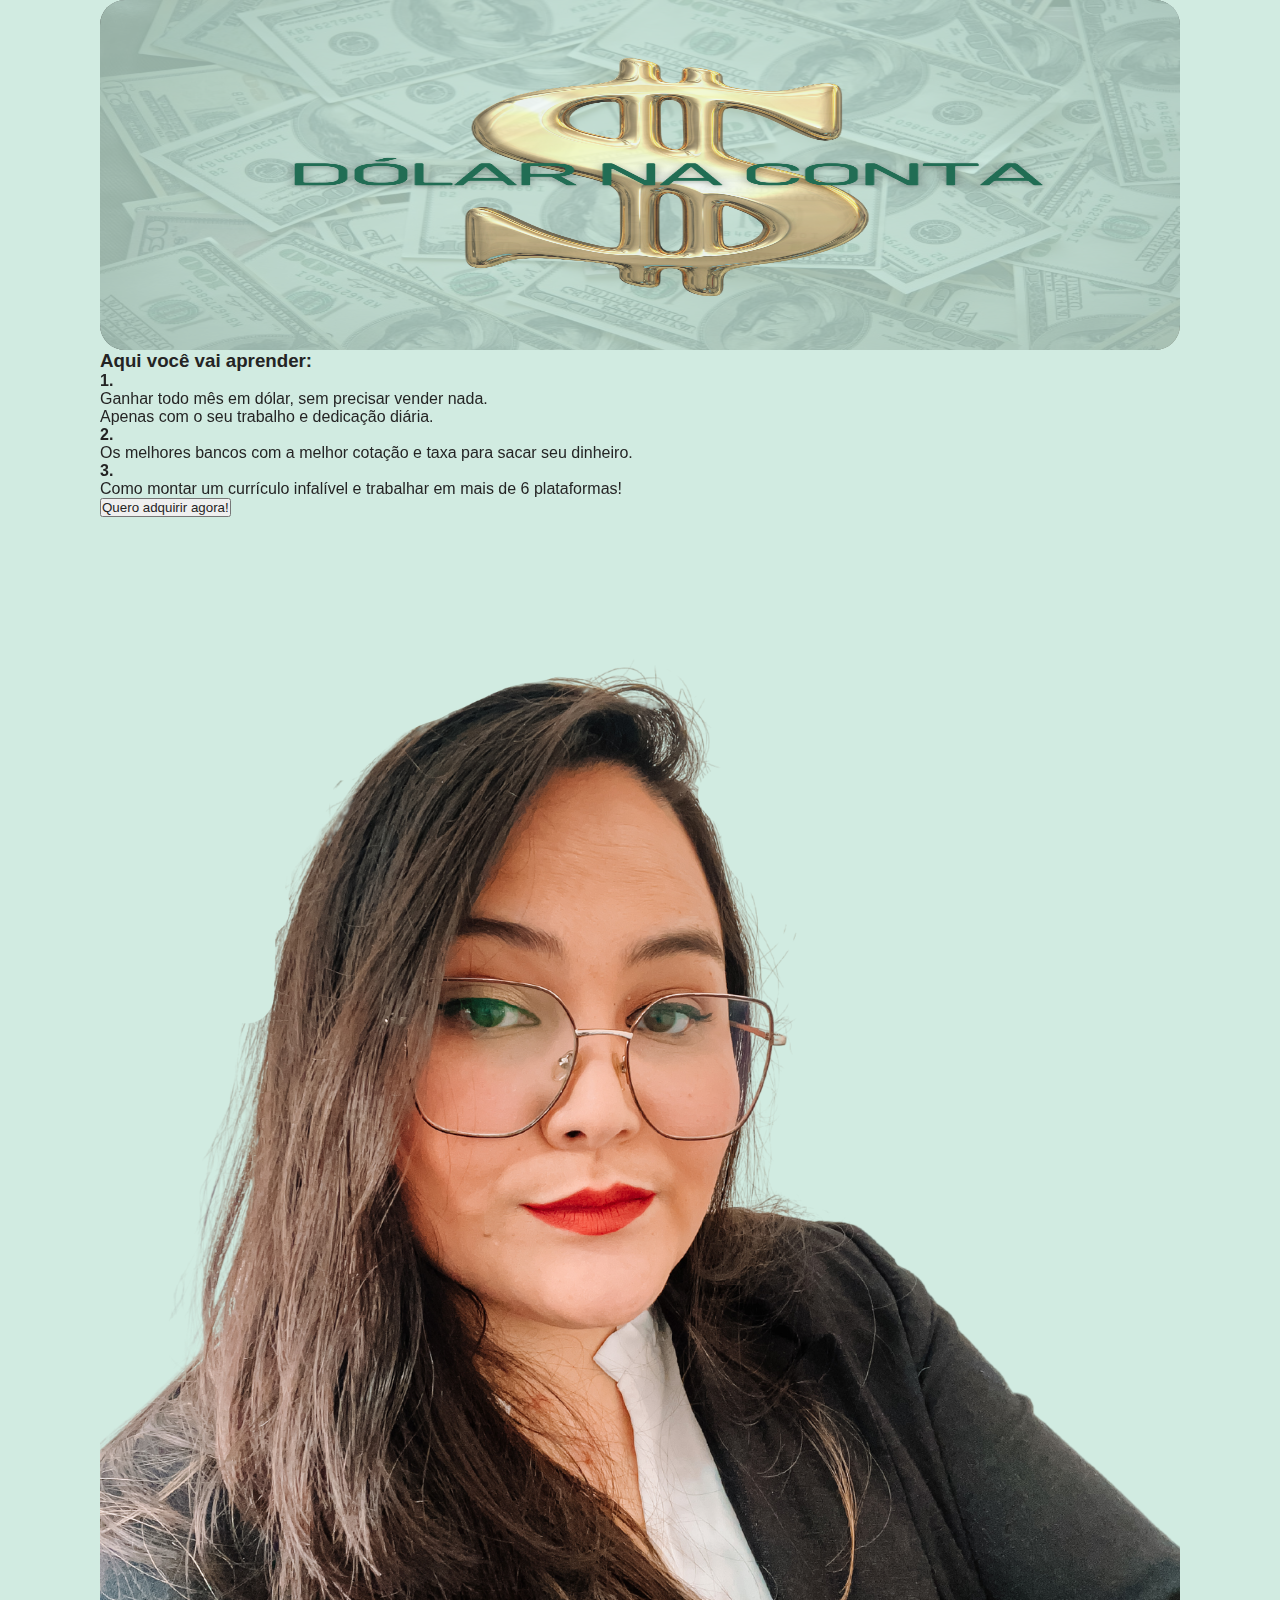
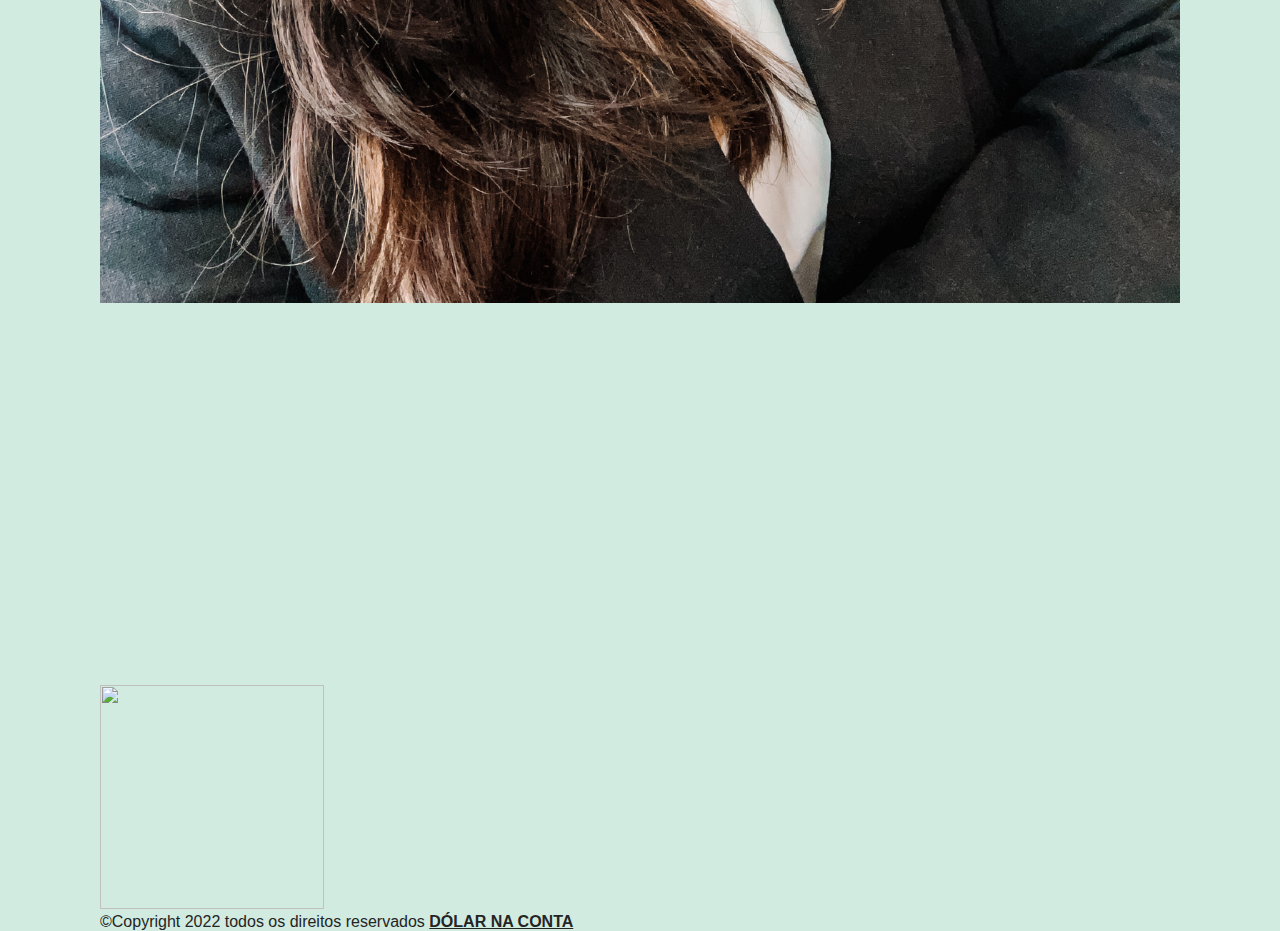
==== index.html @ 3ace1d26 "upload landing page" ====
<!DOCTYPE html>
<html lang="pt-BR">

<head>
    <meta charset="UTF-8">
    <meta http-equiv="X-UA-Compatible" content="IE=edge">
    <meta name="viewport" content="width=device-width, initial-scale=1.0">
    <title>DÓLAR NA CONTA</title>
    <link rel="shortcut icon" href="./favicon_io/favicon.ico">
    <link rel="preconnect" href="https://fonts.googleapis.com">
    <link rel="preconnect" href="https://fonts.gstatic.com" crossorigin>
    <link href="https: //fonts.googleapis.com/css2? family= Roboto:ital,wght@0,700;1,100;1,700 & display=swap"
        rel="stylesheet">
    <link rel="stylesheet" href="css/estilo.css">
    <link href="https://unpkg.com/aos@2.3.1/dist/aos.css" rel="stylesheet">
</head>

<body>
    <div id="wrapper">
        <header>
            <div class="dolar">
                <img src="./img/NOTAS_DOLAR.jpg" alt="fundo de dolar">
                <div id="logo">
                    <img src="./img/DoLAR_NA_CONTA_logo.png" alt="Logo">
                </div>
            </div>
        </header>
        <section class="modulo_topicos">
            <div class="container">
                <h3>Aqui você vai aprender:</h3>

                <div class="quadarado">
                    <div data-aos="fade-right" data-aos-duration="700" data-aos-easing="linear">
                        <div class="number_quadrado">
                            <h4>1.</h4>
                            <p>
                                Ganhar todo mês em dólar, sem precisar vender nada.<br>
                                Apenas com o seu trabalho e dedicação diária.
                            </p>
                        </div>
                    </div>
                    <div data-aos="fade-left" data-aos-duration="800" data-aos-easing="linear">
                        <div class="number_quadrado">
                            <h4>2.</h4>
                            <p>
                                Os melhores bancos com a melhor cotação e taxa para sacar seu dinheiro.
                            </p>
                        </div>
                    </div>
                    <div data-aos="fade-right" data-aos-duration="850" data-aos-easing="linear">
                        <div class="number_quadrado">
                            <h4>3.</h4>
                            <p>
                                Como montar um currículo infalível e trabalhar em mais de 6 plataformas!
                            </p>
                        </div>
                    </div>
                </div>
            </div>
            <div data-aos="fade-up" data-aos-anchor-placement="center-bottom" data-aos-duration="1500"
                data-aos-easing="linear">
                <button class="botao">Quero adquirir agora!</button>
            </div>
        </section>
        <section id="fundo">
            <p><br><br></p>
            <section id="comprar">
                <div class="autor">
                    <img src="./img/autor.png" alt="foto">
                </div>
                <div data-aos="fade-up" data-aos-anchor-placement="center-bottom" data-aos-duration="1500"
                    data-aos-easing="linear">
                    <button class="botao">Quero adquirir agora!</button>
                </div>
                <div data-aos="zoom-in" data-aos-duration="800" data-aos-easing="linear">
                    <ul>
                        <h4>Por que vale a pena investir no curso?</h4>
                        <li>Vou te ensinar a estratégia que me fez faturar <b>mais de 140 mil reais</b> em dois anos
                            trabalhando
                            de casa;</li>
                        <li>Tarefas <b>simples</b> e de fácil entendimento;</li>
                        <li>Muito trabalho disponível, vai depender de você e de quanto tempo você pode trabalhar.
                            Quanto
                            mais
                            trabalho, mais ganho!</li>
                        <li>Você só precisa de acesso à <b>internet</b> e de um computador.</li>
                        <li>Você <b>não precisa saber inglês</b> para trabalhar. <b>Vou te dar ferramentas</b> para que
                            você
                            possa fazer um bom trabalho, mesmo em sites em inglês.</li>
                        <li>Curso disponível <b>por tempo limitado</b>, aproveite enquanto ainda pode comprar!</li>
                        <li>Parcelamento em <b>até 12x.</b></li>
                    </ul>
                </div>
            </section>
            <p><br><br></p>
        </section>
        <section class="promo">
            <div data-aos="flip-left" data-aos-duration="2000" data-aos-easing="linear">
                <div class="valor_promo">
                    <h1><mark>PROMOÇÃO DE LANÇAMENTO!</mark></h1>
                    <h1>De:<del> R$ 297,00 </del></h1>
                    <h2>POR UM INVESTIMENTO DE APENAS:</h2>
                    <span>
                        <h1><mark> R$ 209,00 </mark></h1>
                        <sub>menos de R$7,00 por dia</sub>
                    </span>
                </div>
            </div>
            <div data-aos="zoom-in-down" data-aos-duration="1000" data-aos-easing="linear">
                <button class="botao">Quero aproveitar agora!</button>
            </div>
        </section>

        <footer>
            <img alt=""
                data-srcset="https://farinacursos.com.br/wp-content/uploads/2022/01/LAYOUT-FARINA-CURSOS.png 224w, https://farinacursos.com.br/wp-content/uploads/2022/01/LAYOUT-FARINA-CURSOS-150x150.png 150w"
                data-src="https://farinacursos.com.br/wp-content/uploads/2022/01/LAYOUT-FARINA-CURSOS.png"
                data-sizes="(max-width: 224px) 100vw, 224px" class="attachment-large size-large lazyloaded"
                src="https://farinacursos.com.br/wp-content/uploads/2022/01/LAYOUT-FARINA-CURSOS.png"
                sizes="(max-width: 224px) 100vw, 224px"
                srcset="https://farinacursos.com.br/wp-content/uploads/2022/01/LAYOUT-FARINA-CURSOS.png 224w, https://farinacursos.com.br/wp-content/uploads/2022/01/LAYOUT-FARINA-CURSOS-150x150.png 150w"
                width="224" height="224"><noscript><img width="224" height="224"
                    src="https://farinacursos.com.br/wp-content/uploads/2022/01/LAYOUT-FARINA-CURSOS.png"
                    class="attachment-large size-large" alt=""
                    srcset="https://farinacursos.com.br/wp-content/uploads/2022/01/LAYOUT-FARINA-CURSOS.png 224w, https://farinacursos.com.br/wp-content/uploads/2022/01/LAYOUT-FARINA-CURSOS-150x150.png 150w"
                    sizes="(max-width: 224px) 100vw, 224px" /></noscript>

            <p>©Copyright 2022 todos os direitos reservados <b><u>DÓLAR NA CONTA</u></b></p>
        </footer>
    </div>
    <script src="https://unpkg.com/aos@2.3.1/dist/aos.js"></script>
    <script>
        AOS.init();
    </script>
</body>


</html>
---- css/estilo.css ----
* {
    padding: 0;
    margin: 0;
    box-sizing: border-box;
    font-family: 'Roboto', sans-serif;
    color: #242424;
    word-wrap: break-word;
    overflow-wrap: break-word;
}

body {
    display: flex;
    width: 100%;
    margin: 0 auto;
    justify-content: center;
    background-color: #c2e5d7c2;
}

#wrapper {
    width: auto;
    max-width: 1440px;
    border-radius: 30px;
}

header {
    width: 100%;
    max-height: 350px;
}

.dolar {
    width: 100%;
    height: 350px;
    position: relative;
    background-color: #c2e5d7c2;
    border-radius: 25px;
}

.dolar img {
    width: 100%;
    height: 100%;
    position: absolute;
    z-index: -1;
    border-radius: 25px;
}

.dolar #logo img {
    width: 85%;
    height: 85%;
    position: absolute;
    margin: 3% 10%;
    z-index: 1;
}

@media only screen and (max-width: 600px) {

    body {
        display: flex;
        width: 100%;
        margin: 0;
        justify-content: center;
        background-color: #c2e5d7c2;
    }

    #wrapper {
        max-width: 600px;
        margin: 0;
    }

    header {
        width: 100%;
        max-height: 350px;
    }

    .dolar {
        width: 100%;
        height: 300px;
        position: relative;
        background-color: #c2e5d7c2;
    }

    .dolar img {
        width: 100%;
        height: 100%;
        position: absolute;
        z-index: -1;
    }

    .dolar #logo img {
        width: 85%;
        height: 85%;
        position: absolute;
        margin: 3% 10%;
        z-index: 1;
    }

    .modulo_topicos {
        width: 100%;
        background-color: #c1ffeee8;
        height: auto;
        padding: 10px 0 30px 0;
    }

    .container {
        display: block;
        width: 100%;
        max-width: 420px;
        margin: 15px auto;
        padding: 15px 20px;
        height: auto;
    }

    .container h3 {
        color: #008037;
        font-size: clamp(1.5rem, 3vw, 3.8rem);
        word-wrap: break-word;
        text-align: center;
        margin-bottom: 20px;
        font: bolder;
    }

    .container .quadarado {
        display: flex;
        flex-wrap: wrap;
        border: solid 2px transparent;
        gap: 25px 0;
    }

    .container .quadarado .number_quadrado {
        border: solid 2px black;
        padding: 10px;
        background-color: #FFF7EC;
        border-radius: 20px;
        max-height: 150px;
        box-shadow: 5px 4px 5px #008036;
    }

    .modulo_topicos .container .quadarado .number_quadrado p {
        font-size: 18px;
        text-align: center;
        padding: 5px;
    }

    #fundo {
        background: transparent url(/img/DoLAR_NA_CONTA_Apresentacao_.png) no-repeat;
        color: #c2e5d7c2;
        height: auto;
        margin: 0 auto;
    }

    #comprar {
        display: flex;
        max-width: 425px;
        height: auto;
        flex-wrap: wrap-reverse;
        justify-content: center;
        margin: 0px auto;
        border: solid 2px black;
        border-radius: 30px;
        background-color: #F6EBDD;
    }

    #comprar .autor {
        width: 60%;
        height: 55%;
        margin-bottom: 10px;
    }

    #comprar .autor img {
        width: 100%;
        height: 100%;
        background-color: transparent;
        border-radius: 15px;
    }

    #comprar ul {
        display: flex;
        flex-direction: column;
        gap: 10px;
        padding: 25px;
        position: relative;
    }

    #comprar ul h4 {
        color: black;
        font-size: clamp(1.5rem, 3vw, 3.8rem);
        word-wrap: break-word;
        margin-bottom: 20px;
        font: bolder;
        text-align: center;
    }

    #comprar ul li {
        font-size: 18px;
        text-align: start;
    }

    .modulo_topicos .botao {
        margin: auto;
        align-items: center;
    }

    .botao {
        background-color: #1e966eb2;
        color: #F6EBDD;
        padding: 15px;
        font-size: large;
        font: bolder;
        border-radius: 20px;
        border: none;
        box-shadow: 5px 4px 5px #008036;
        padding: 16px;
        margin: 5px 10px;
        display: flex;
        flex-direction: row;
        justify-content: center;
        width: auto;
    }

    .botao:active {
        justify-content: center;
        text-align: center;
        background-color: #5eb498b2;
        color: #f6ebdd;
        box-shadow: 7px 6px 6px #008036;
    }

    .promo {
        display: flex;
        flex-direction: column;
        text-align: center;
        padding: 40px 0;
        margin: 0 auto;
    }

    .promo h1 {
        font-size: 3vh;
        margin: 7px 0px;
        padding: 10px;
    }

    .promo h1 mark {
        padding: 5px 3px;
        border-radius: 15px;
    }

    .promo .botao {
        margin: 20px auto;
        align-items: center;
    }

    footer {
        background-color: #242424;
        text-align: center;
        padding: 25px;
        margin: 0 auto;
    }

    footer p {
        color: aliceblue;
        font-size: medium;
    }

}
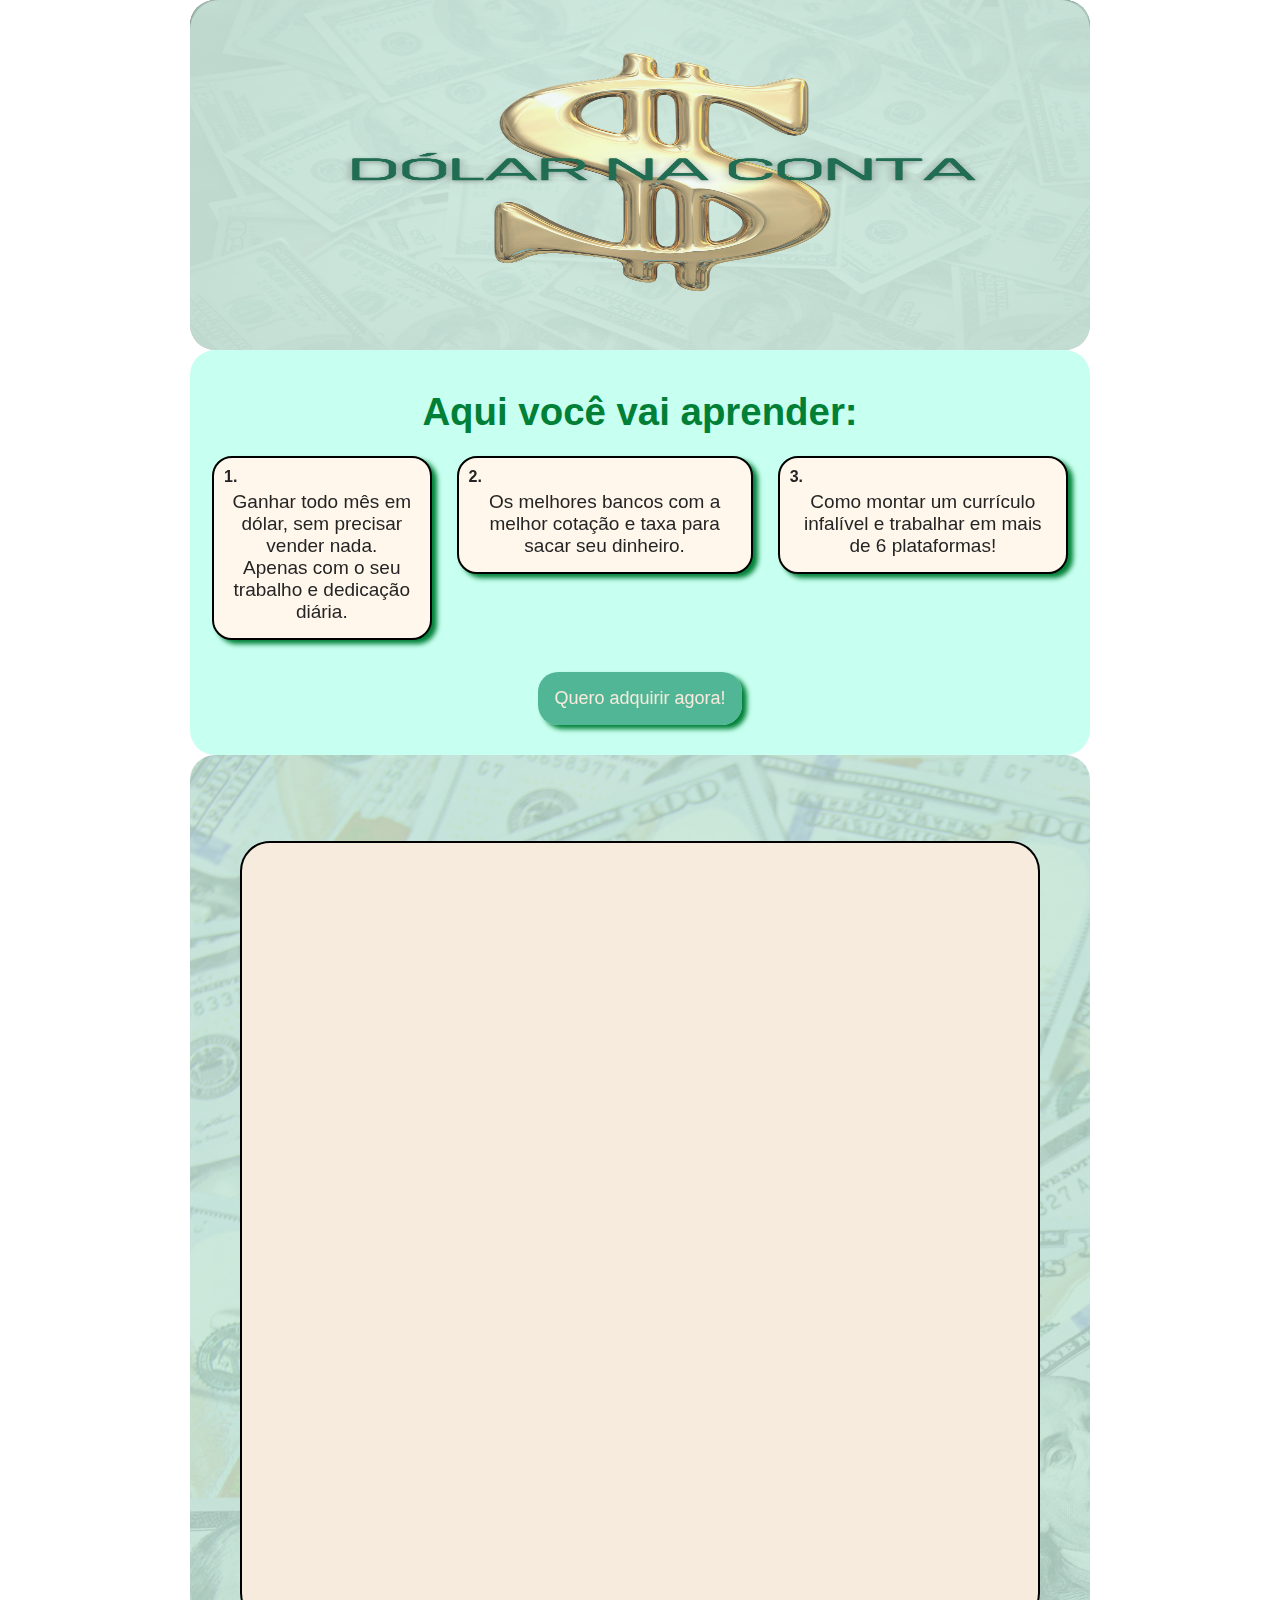
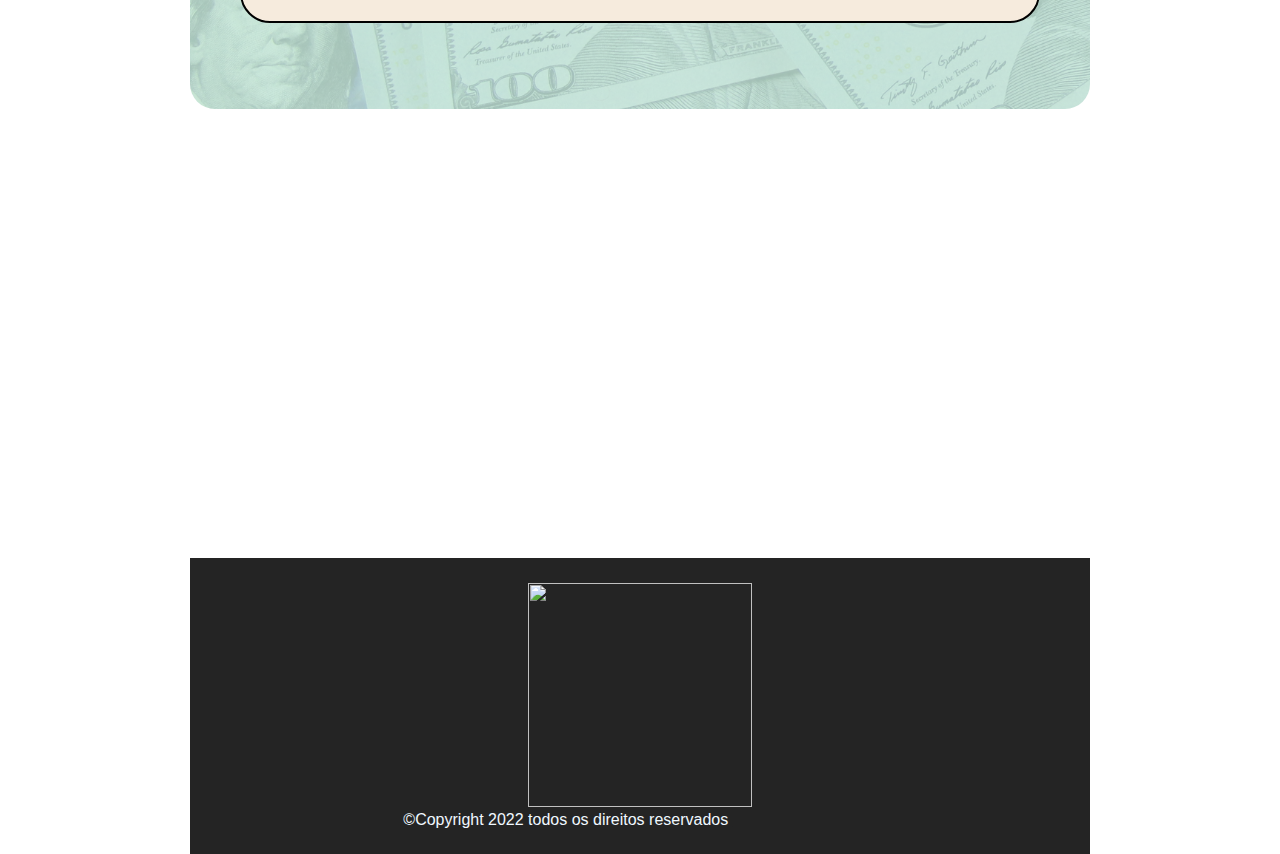
==== commit 46e07aa4: "upload 3.0 dolar na conta" ====
--- a/index.html
+++ b/index.html
@@ -16,101 +16,117 @@
 </head>
 
 <body>
-    <div id="wrapper">
-        <header>
-            <div class="dolar">
-                <img src="./img/NOTAS_DOLAR.jpg" alt="fundo de dolar">
-                <div id="logo">
-                    <img src="./img/DoLAR_NA_CONTA_logo.png" alt="Logo">
+    <div id="filtro">
+        <div id="wrapper">
+            <header>
+                <div class="dolar">
+                    <img src="./img/NOTAS_DOLAR.jpg" alt="fundo de dolar">
+                    <div id="logo">
+                        <img src="./img/DoLAR_NA_CONTA_logo.png" alt="Logo">
+                    </div>
                 </div>
-            </div>
-        </header>
-        <section class="modulo_topicos">
-            <div class="container">
-                <h3>Aqui você vai aprender:</h3>
+            </header>
+            <section class="modulo_topicos">
+                <div class="container">
+                    <h3>Aqui você vai aprender:</h3>
 
-                <div class="quadarado">
-                    <div data-aos="fade-right" data-aos-duration="700" data-aos-easing="linear">
-                        <div class="number_quadrado">
-                            <h4>1.</h4>
-                            <p>
-                                Ganhar todo mês em dólar, sem precisar vender nada.<br>
-                                Apenas com o seu trabalho e dedicação diária.
-                            </p>
+                    <div class="quadarado">
+                        <div data-aos="fade-right" data-aos-duration="700" data-aos-easing="linear">
+                            <div class="number_quadrado">
+                                <h4>1.</h4>
+                                <p>
+                                    Ganhar todo mês em dólar, sem precisar vender nada.<br>
+                                    Apenas com o seu trabalho e dedicação diária.
+                                </p>
+                            </div>
+                        </div>
+                        <div data-aos="fade-left" data-aos-duration="800" data-aos-easing="linear">
+                            <div class="number_quadrado">
+                                <h4>2.</h4>
+                                <p>
+                                    Os melhores bancos com a melhor cotação e taxa para sacar seu dinheiro.
+                                </p>
+                            </div>
+                        </div>
+                        <div data-aos="fade-right" data-aos-duration="850" data-aos-easing="linear">
+                            <div class="number_quadrado">
+                                <h4>3.</h4>
+                                <p>
+                                    Como montar um currículo infalível e trabalhar em mais de 6 plataformas!
+                                </p>
+                            </div>
                         </div>
                     </div>
-                    <div data-aos="fade-left" data-aos-duration="800" data-aos-easing="linear">
-                        <div class="number_quadrado">
-                            <h4>2.</h4>
-                            <p>
-                                Os melhores bancos com a melhor cotação e taxa para sacar seu dinheiro.
-                            </p>
-                        </div>
-                    </div>
-                    <div data-aos="fade-right" data-aos-duration="850" data-aos-easing="linear">
-                        <div class="number_quadrado">
-                            <h4>3.</h4>
-                            <p>
-                                Como montar um currículo infalível e trabalhar em mais de 6 plataformas!
-                            </p>
-                        </div>
-                    </div>
-                </div>
-            </div>
-            <div data-aos="fade-up" data-aos-anchor-placement="center-bottom" data-aos-duration="1500"
-                data-aos-easing="linear">
-                <button class="botao">Quero adquirir agora!</button>
-            </div>
-        </section>
-        <section id="fundo">
-            <p><br><br></p>
-            <section id="comprar">
-                <div class="autor">
-                    <img src="./img/autor.png" alt="foto">
                 </div>
                 <div data-aos="fade-up" data-aos-anchor-placement="center-bottom" data-aos-duration="1500"
                     data-aos-easing="linear">
                     <button class="botao">Quero adquirir agora!</button>
                 </div>
-                <div data-aos="zoom-in" data-aos-duration="800" data-aos-easing="linear">
-                    <ul>
-                        <h4>Por que vale a pena investir no curso?</h4>
-                        <li>Vou te ensinar a estratégia que me fez faturar <b>mais de 140 mil reais</b> em dois anos
-                            trabalhando
-                            de casa;</li>
-                        <li>Tarefas <b>simples</b> e de fácil entendimento;</li>
-                        <li>Muito trabalho disponível, vai depender de você e de quanto tempo você pode trabalhar.
-                            Quanto
-                            mais
-                            trabalho, mais ganho!</li>
-                        <li>Você só precisa de acesso à <b>internet</b> e de um computador.</li>
-                        <li>Você <b>não precisa saber inglês</b> para trabalhar. <b>Vou te dar ferramentas</b> para que
-                            você
-                            possa fazer um bom trabalho, mesmo em sites em inglês.</li>
-                        <li>Curso disponível <b>por tempo limitado</b>, aproveite enquanto ainda pode comprar!</li>
-                        <li>Parcelamento em <b>até 12x.</b></li>
-                    </ul>
+            </section>
+            <section id="fundo">
+                <p><br><br></p>
+                <section id="comprar">
+                    <div data-aos="zoom-in" data-aos-duration="800" data-aos-easing="linear">
+                        <div class="titulo_topi">
+                            <h4>Por que vale a pena investir no curso?</h4>
+                        </div>
+                        <div class="laterais_topi">
+
+                            <ul>
+                                <li>Vou te ensinar a estratégia que me fez faturar <b>mais de 140 mil reais</b> em dois
+                                    anos
+                                    trabalhando
+                                    de casa;</li>
+                                <li>Tarefas <b>simples</b> e de fácil entendimento;</li>
+                                <li>Muito trabalho disponível, vai depender de você e de quanto tempo você pode
+                                    trabalhar.
+                                    Quanto
+                                    mais
+                                    trabalho, mais ganho!</li>
+                                <li>Você só precisa de acesso à <b>internet</b> e de um computador.</li>
+                                <li>Você <b>não precisa saber inglês</b> para trabalhar. <b>Vou te dar ferramentas</b>
+                                    para
+                                    que
+                                    você
+                                    possa fazer um bom trabalho, mesmo em sites em inglês.</li>
+                                <li>Curso disponível <b>por tempo limitado</b>, aproveite enquanto ainda pode comprar!
+                                </li>
+                                <li>Parcelamento em <b>até 12x.</b></li>
+                            </ul>
+                            <div class="autor">
+                                <img src="./img/autor.png" alt="foto">
+                            </div>
+                        </div>
+
+                        <div id="botao_arrumar">
+                            <div data-aos="fade-up" data-aos-anchor-placement="center-bottom" data-aos-duration="1500"
+                                data-aos-easing="linear">
+                                <button class="botao">Quero adquirir agora!</button>
+                            </div>
+                        </div>
+                    </div>
+                </section>
+                <p><br><br></p>
+            </section>
+            <section class="promo">
+                <div data-aos="flip-left" data-aos-duration="2000" data-aos-easing="linear">
+                    <div class="valor_promo">
+                        <h1><mark>PROMOÇÃO DE LANÇAMENTO!</mark></h1>
+                        <h1>De:<del> R$ 297,00 </del></h1>
+                        <h2>POR UM INVESTIMENTO DE APENAS:</h2>
+                        <span>
+                            <h1><mark> R$ 209,00 </mark></h1>
+                            <sub>menos de R$7,00 por dia</sub>
+                        </span>
+                    </div>
+                </div>
+                <div data-aos="zoom-in-down" data-aos-duration="1000" data-aos-easing="linear">
+                    <button class="botao">Quero aproveitar agora!</button>
                 </div>
             </section>
-            <p><br><br></p>
-        </section>
-        <section class="promo">
-            <div data-aos="flip-left" data-aos-duration="2000" data-aos-easing="linear">
-                <div class="valor_promo">
-                    <h1><mark>PROMOÇÃO DE LANÇAMENTO!</mark></h1>
-                    <h1>De:<del> R$ 297,00 </del></h1>
-                    <h2>POR UM INVESTIMENTO DE APENAS:</h2>
-                    <span>
-                        <h1><mark> R$ 209,00 </mark></h1>
-                        <sub>menos de R$7,00 por dia</sub>
-                    </span>
-                </div>
-            </div>
-            <div data-aos="zoom-in-down" data-aos-duration="1000" data-aos-easing="linear">
-                <button class="botao">Quero aproveitar agora!</button>
-            </div>
-        </section>
 
+
+        </div>
         <footer>
             <img alt=""
                 data-srcset="https://farinacursos.com.br/wp-content/uploads/2022/01/LAYOUT-FARINA-CURSOS.png 224w, https://farinacursos.com.br/wp-content/uploads/2022/01/LAYOUT-FARINA-CURSOS-150x150.png 150w"
@@ -127,11 +143,11 @@
 
             <p>©Copyright 2022 todos os direitos reservados <b><u>DÓLAR NA CONTA</u></b></p>
         </footer>
+        <script src="https://unpkg.com/aos@2.3.1/dist/aos.js"></script>
+        <script>
+            AOS.init();
+        </script>
     </div>
-    <script src="https://unpkg.com/aos@2.3.1/dist/aos.js"></script>
-    <script>
-        AOS.init();
-    </script>
 </body>
 
 
--- a/css/estilo.css
+++ b/css/estilo.css
@@ -10,16 +10,17 @@
 
 body {
     display: flex;
-    width: 100%;
-    margin: 0 auto;
+    flex-direction: column;
+    width: 100%;
     justify-content: center;
     background-color: #c2e5d7c2;
-}
-
+    align-items: center;
+    background: transparent url(/img/dolar_caindo.gif);
+}
 #wrapper {
-    width: auto;
     max-width: 1440px;
     border-radius: 30px;
+    background-color:#ffffffab;
 }
 
 header {
@@ -51,18 +52,204 @@
     z-index: 1;
 }
 
+.modulo_topicos {
+    width: 100%;
+    background-color: #c1ffeee8;
+    height: auto;
+    padding: 10px 0 30px 0;
+    border-radius: 25px;
+}
+
+.container {
+    display: block;
+    width: 100%;
+    max-width: 900px;
+    margin: 15px auto;
+    padding: 15px 20px;
+    height: auto;
+}
+
+.container h3 {
+    display: flex;
+    flex-direction: row;
+    color: #008037;
+    font-size: clamp(1.5rem, 3vw, 3.8rem);
+    justify-content: center;
+    margin-bottom: 20px;
+}
+
+.container .quadarado {
+    display: flex;
+    flex-direction: row;
+    border: solid 2px transparent;
+    gap: 25px;
+}
+
+.container .quadarado .number_quadrado {
+    border: solid 2px black;
+    padding: 10px;
+    background-color: #FFF7EC;
+    border-radius: 20px;
+    max-height: 500px;
+    box-shadow: 5px 4px 5px #008036;
+    margin: auto 0;
+}
+
+.modulo_topicos .container .quadarado .number_quadrado p {
+    font-size: 19px;
+    text-align: center;
+    padding: 5px;
+}
+
+#fundo {
+    background: #c2e5d7c2 url(/img/doolar.png) no-repeat;
+    color: #c2e5d7c2;
+    height: auto;
+    margin: 0 auto;
+    border-radius: 25px;
+}
+
+#comprar {
+    display: flex;
+    max-width: 800px;
+    height: auto;
+    justify-content: center;
+    margin: 50px auto;
+    border: solid 2px black;
+    border-radius: 30px;
+    background-color: #F6EBDD;
+    flex-direction: row;
+}
+
+#comprar .autor {
+    width: 100%;
+    height: 100%;
+    margin: auto 30px;
+}
+
+#comprar .autor img {
+    width: 100%;
+    height: 100%;
+    background-color: transparent;
+    border-radius: 15px;
+}
+
+#comprar .laterais_topi ul {
+    display: flex;
+    flex-direction: column;
+    gap: 10px;
+    padding: 25px;
+    position: relative;
+    margin: 0;
+}
+
+#comprar .titulo_topi h4 {
+    flex-direction: row;
+    color: black;
+    font-size: clamp(1.5rem, 3vw, 3.8rem);
+    text-align: center;
+    width: 100%;
+    margin: 60px 10px 30px 10px;
+}
+
+.laterais_topi {
+    display: flex;
+    flex-direction: row;
+}
+
+#comprar ul li {
+    font-size: 18px;
+    text-align: start;
+    text-justify: auto;
+    word-wrap: break-word;
+    margin: 0 30px 2px 30px;
+}
+
+.modulo_topicos .botao {
+    margin: auto;
+    align-items: center;
+}
+
+#comprar #botao_arrumar {
+    display: flex;
+    justify-content: center;
+    margin: 50px 0;
+}
+
+.botao {
+    background-color: #1e966eb2;
+    color: #F6EBDD;
+    padding: 15px;
+    font-size: large;
+    font: bolder;
+    border-radius: 20px;
+    border: none;
+    box-shadow: 5px 4px 5px #008036;
+    padding: 16px;
+    margin: 5px 10px;
+    display: flex;
+    flex-direction: row;
+    justify-content: center;
+    width: auto;
+}
+
+.botao:active {
+    justify-content: center;
+    text-align: center;
+    background-color: #5eb498b2;
+    color: #f6ebdd;
+    box-shadow: 7px 6px 6px #008036;
+}
+.promo {
+    display: flex;
+    flex-direction: column;
+    text-align: center;
+    padding: 40px 0;
+    margin: 0 auto;
+    background-color:#ffffffdb;
+}
+
+.promo h1 {
+    font-size: clamp(1.5rem, 3vw, 3.8rem);
+    margin: 7px 0px;
+    padding: 10px;
+}
+
+.promo h1 mark {
+    padding: 5px 3px;
+    border-radius: 15px;
+}
+
+.promo .botao {
+    margin: 20px auto;
+    align-items: center;
+}
+
+footer {
+    background-color: #242424;
+    text-align: center;
+    padding: 25px;
+    margin: 0 auto;
+    width: 100%;
+}
+
+footer p {
+    color: aliceblue;
+    font-size: medium;
+}
+
 @media only screen and (max-width: 600px) {
 
     body {
         display: flex;
         width: 100%;
-        margin: 0;
+        margin: 0 0 0 0;
         justify-content: center;
         background-color: #c2e5d7c2;
     }
 
     #wrapper {
-        max-width: 600px;
+        max-width: 550px;
         margin: 0;
     }
 
@@ -141,7 +328,7 @@
     }
 
     #fundo {
-        background: transparent url(/img/DoLAR_NA_CONTA_Apresentacao_.png) no-repeat;
+        background: transparent url(/img/doolar.png) no-repeat;
         color: #c2e5d7c2;
         height: auto;
         margin: 0 auto;
@@ -172,12 +359,13 @@
         border-radius: 15px;
     }
 
-    #comprar ul {
+    #comprar .laterais_topi ul {
         display: flex;
         flex-direction: column;
         gap: 10px;
         padding: 25px;
         position: relative;
+        margin: 0 15px;
     }
 
     #comprar ul h4 {
@@ -197,6 +385,50 @@
     .modulo_topicos .botao {
         margin: auto;
         align-items: center;
+    }
+
+    #comprar .laterais_topi ul {
+        display: flex;
+        flex-direction: column;
+        gap: 10px;
+        padding: 25px;
+        position: relative;
+        margin: 0;
+    }
+
+    #comprar .titulo_topi h4 {
+        flex-direction: row;
+        color: black;
+        font-size: clamp(1.5rem, 3vw, 3.8rem);
+        text-align: center;
+        width: 100%;
+        margin: 60px 10px 30px 10px;
+    }
+
+    .laterais_topi {
+        display: flex;
+        flex-direction: row;
+        flex-wrap: wrap;
+        justify-content: center;
+    }
+
+    #comprar ul li {
+        font-size: 18px;
+        text-align: start;
+        text-justify: auto;
+        text-justify: auto;
+        margin: 0 30px 2px 30px;
+    }
+
+    .modulo_topicos .botao {
+        margin: auto;
+        align-items: center;
+    }
+
+    #comprar #botao_arrumar {
+        display: flex;
+        justify-content: center;
+        margin: 50px 0;
     }
 
     .botao {
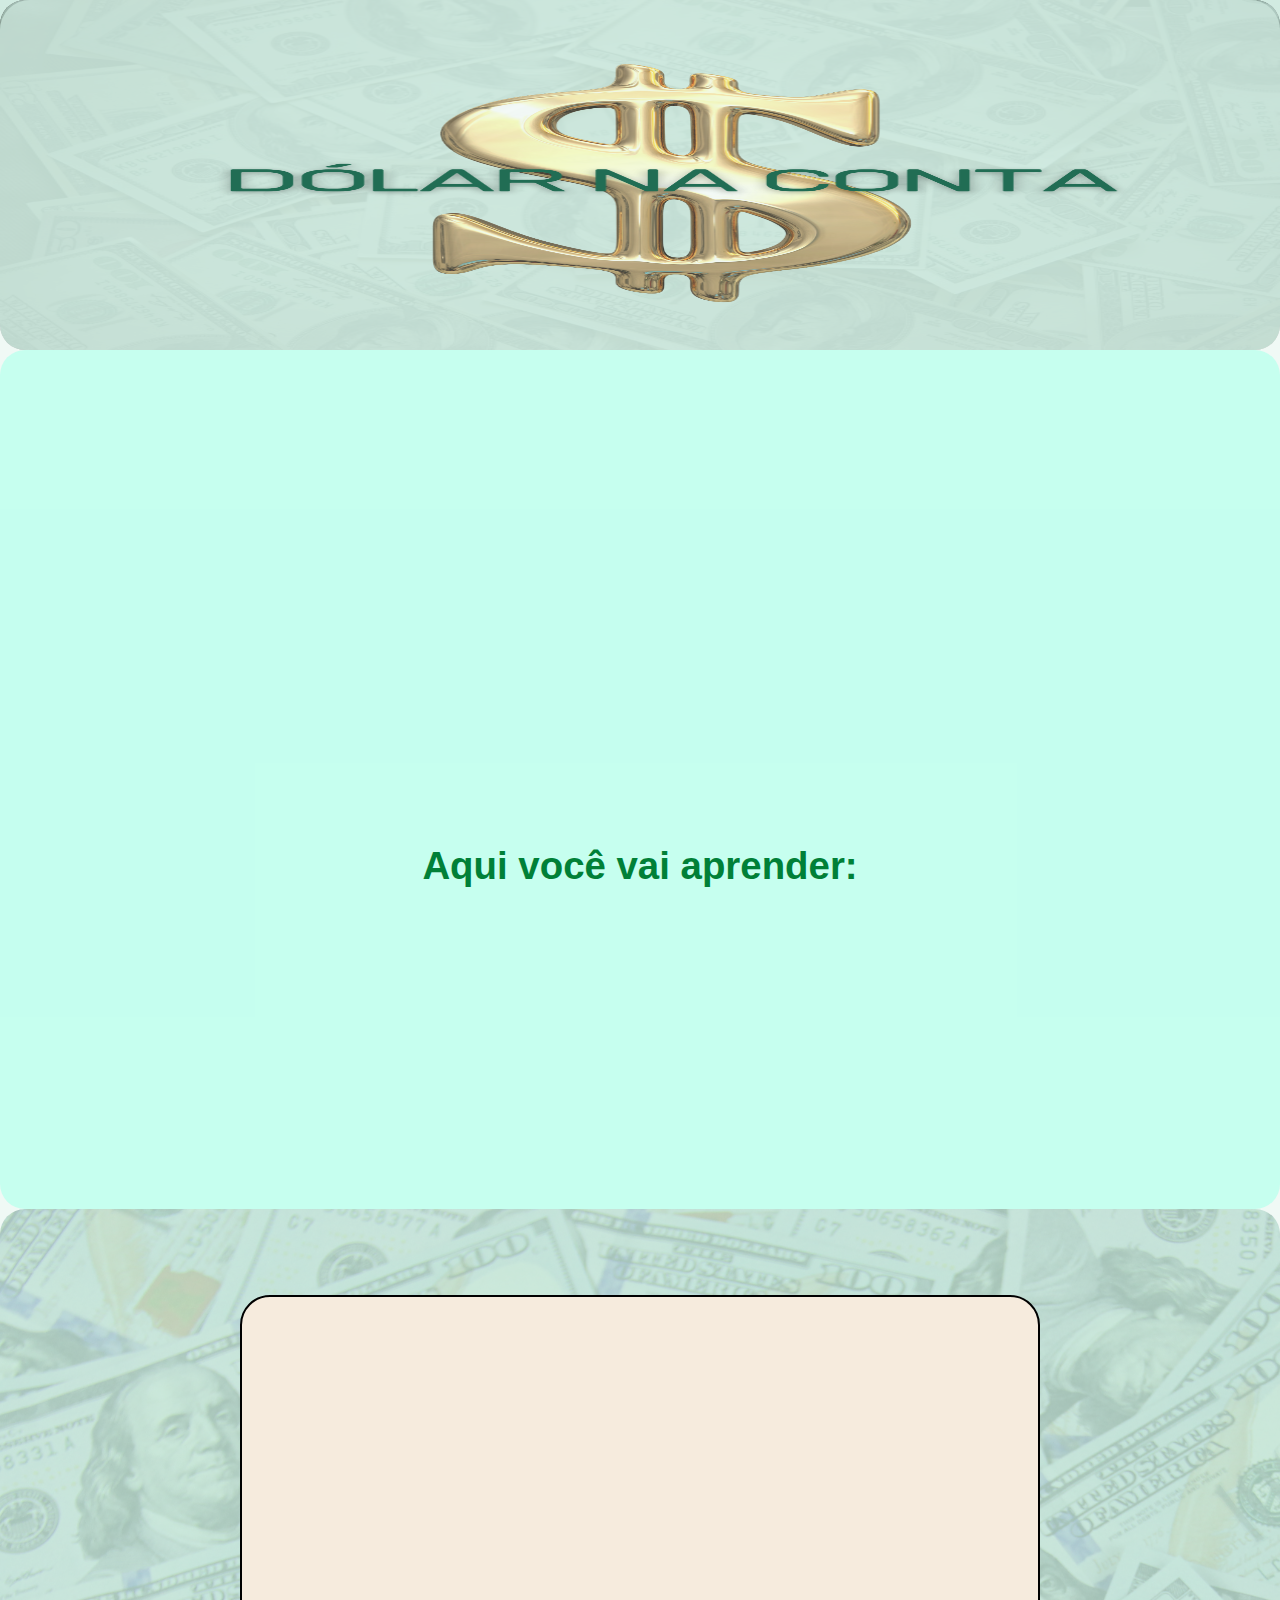
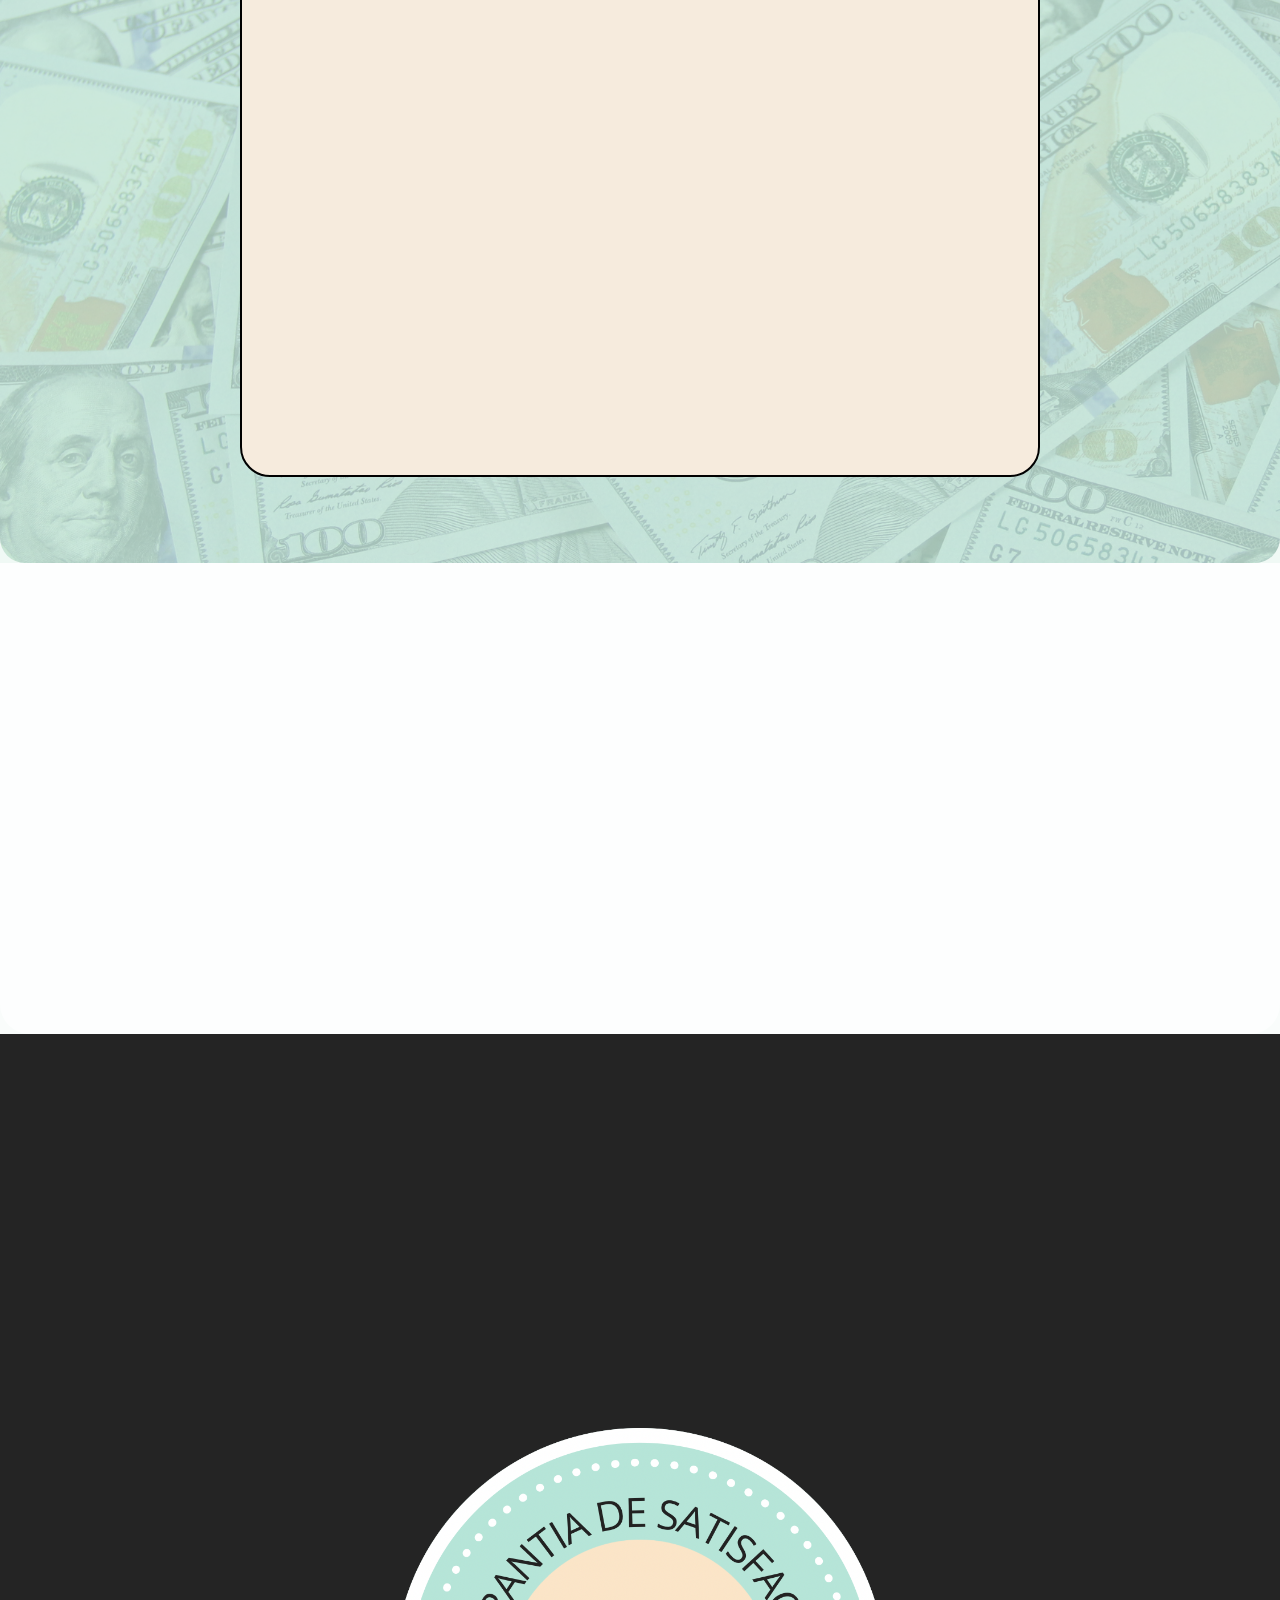
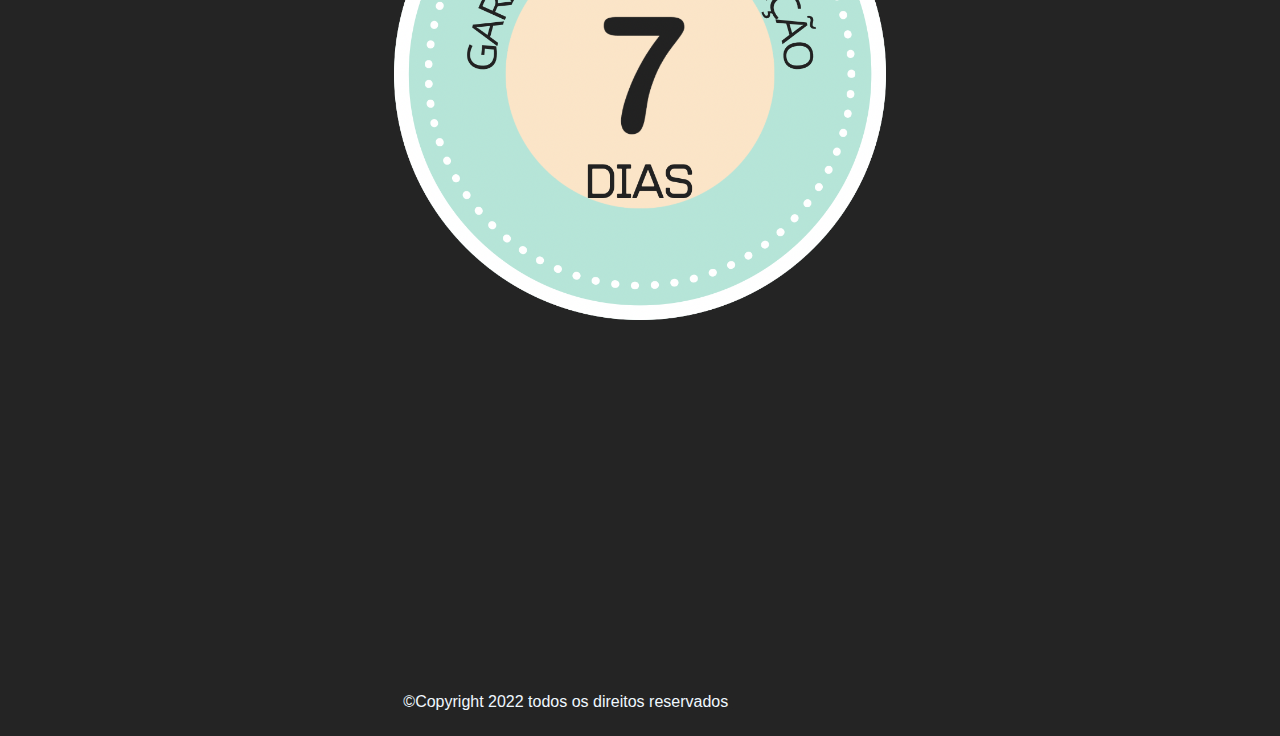
==== commit 08b4b483: "Add files via upload" ====
--- a/index.html
+++ b/index.html
@@ -27,6 +27,9 @@
                 </div>
             </header>
             <section class="modulo_topicos">
+                <div id="video">
+                    <iframe src="https://www.youtube.com/embed/Mawk1eXNn2w?controls=0&picture-in-picture=0&autoplay=1&rel=0&modestbranding=1&amp;start=1" title="YouTube video player" frameborder="0" allow="accelerometer; clipboard-write; encrypted-media; gyroscope; picture-in-picture" allowfullscreen></iframe>
+                </div>
                 <div class="container">
                     <h3>Aqui você vai aprender:</h3>
 
@@ -115,8 +118,9 @@
                         <h1>De:<del> R$ 297,00 </del></h1>
                         <h2>POR UM INVESTIMENTO DE APENAS:</h2>
                         <span>
-                            <h1><mark> R$ 209,00 </mark></h1>
-                            <sub>menos de R$7,00 por dia</sub>
+                            <h1><mark> R$ 237,60 </mark></h1>
+                            <sub>menos de R$0,80 por dia</sub>
+                            <h3> com o cupom: DOLARNACONTA</h3>
                         </span>
                     </div>
                 </div>
@@ -128,18 +132,9 @@
 
         </div>
         <footer>
-            <img alt=""
-                data-srcset="https://farinacursos.com.br/wp-content/uploads/2022/01/LAYOUT-FARINA-CURSOS.png 224w, https://farinacursos.com.br/wp-content/uploads/2022/01/LAYOUT-FARINA-CURSOS-150x150.png 150w"
-                data-src="https://farinacursos.com.br/wp-content/uploads/2022/01/LAYOUT-FARINA-CURSOS.png"
-                data-sizes="(max-width: 224px) 100vw, 224px" class="attachment-large size-large lazyloaded"
-                src="https://farinacursos.com.br/wp-content/uploads/2022/01/LAYOUT-FARINA-CURSOS.png"
-                sizes="(max-width: 224px) 100vw, 224px"
-                srcset="https://farinacursos.com.br/wp-content/uploads/2022/01/LAYOUT-FARINA-CURSOS.png 224w, https://farinacursos.com.br/wp-content/uploads/2022/01/LAYOUT-FARINA-CURSOS-150x150.png 150w"
-                width="224" height="224"><noscript><img width="224" height="224"
-                    src="https://farinacursos.com.br/wp-content/uploads/2022/01/LAYOUT-FARINA-CURSOS.png"
-                    class="attachment-large size-large" alt=""
-                    srcset="https://farinacursos.com.br/wp-content/uploads/2022/01/LAYOUT-FARINA-CURSOS.png 224w, https://farinacursos.com.br/wp-content/uploads/2022/01/LAYOUT-FARINA-CURSOS-150x150.png 150w"
-                    sizes="(max-width: 224px) 100vw, 224px" /></noscript>
+            <div class="logo7">
+                <img src="./img/logo7.png" alt="7 dias para testar">
+            </div>
 
             <p>©Copyright 2022 todos os direitos reservados <b><u>DÓLAR NA CONTA</u></b></p>
         </footer>
--- a/css/estilo.css
+++ b/css/estilo.css
@@ -15,7 +15,6 @@
     justify-content: center;
     background-color: #c2e5d7c2;
     align-items: center;
-    background: transparent url(/img/dolar_caindo.gif);
 }
 #wrapper {
     max-width: 1440px;
@@ -51,7 +50,15 @@
     margin: 3% 10%;
     z-index: 1;
 }
-
+#video{
+    display: flex;
+    justify-content: center;
+    margin: 35px auto;
+}
+#video iframe{
+    height:399px;
+    width:710px;
+}
 .modulo_topicos {
     width: 100%;
     background-color: #c1ffeee8;
@@ -232,7 +239,14 @@
     margin: 0 auto;
     width: 100%;
 }
-
+footer.logo7{
+    width: 100%;
+}
+.logo7 img{
+    width: 100%;
+    height: 100%;
+    border-radius: 25px;
+}
 footer p {
     color: aliceblue;
     font-size: medium;
@@ -279,7 +293,15 @@
         margin: 3% 10%;
         z-index: 1;
     }
-
+    #video{
+        display: flex;
+        justify-content: center;
+        margin: 35px auto;
+    }
+    #video iframe{
+        height:180px;
+        max-width:320px;
+    }
     .modulo_topicos {
         width: 100%;
         background-color: #c1ffeee8;
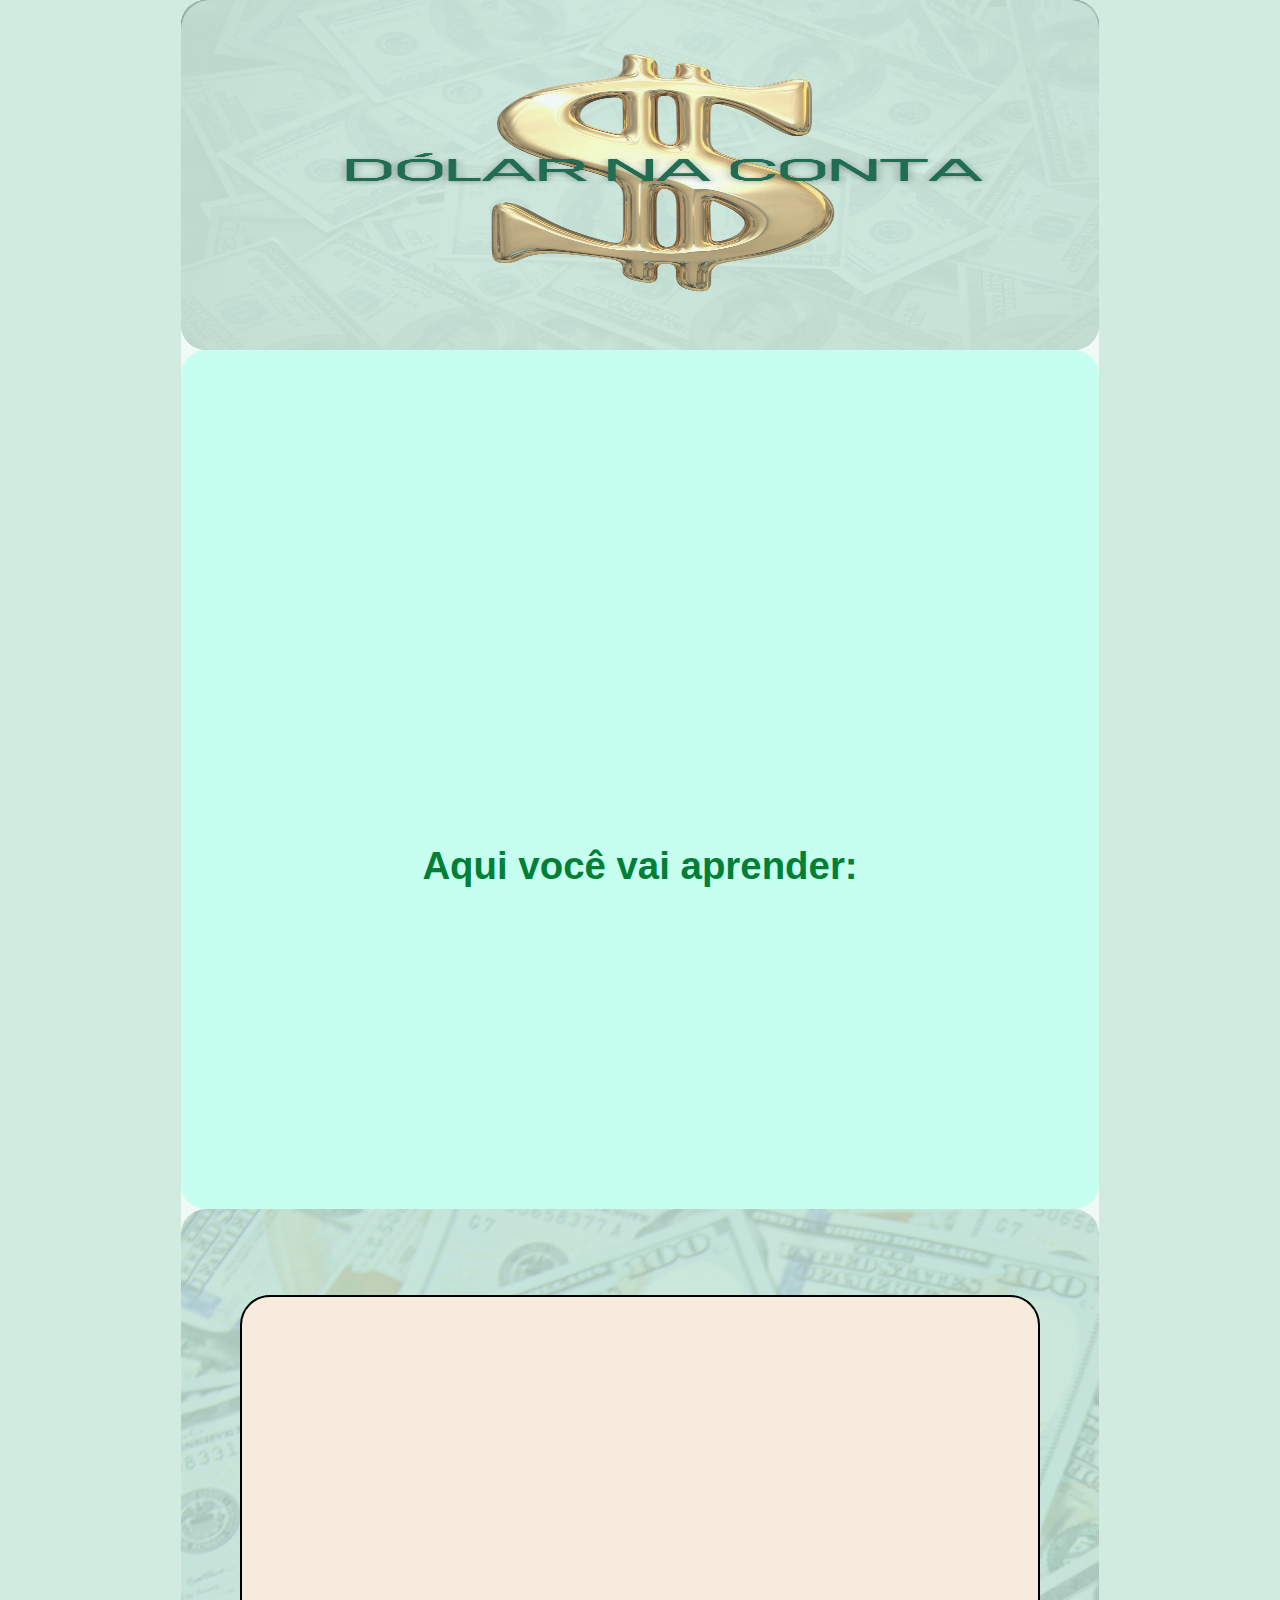
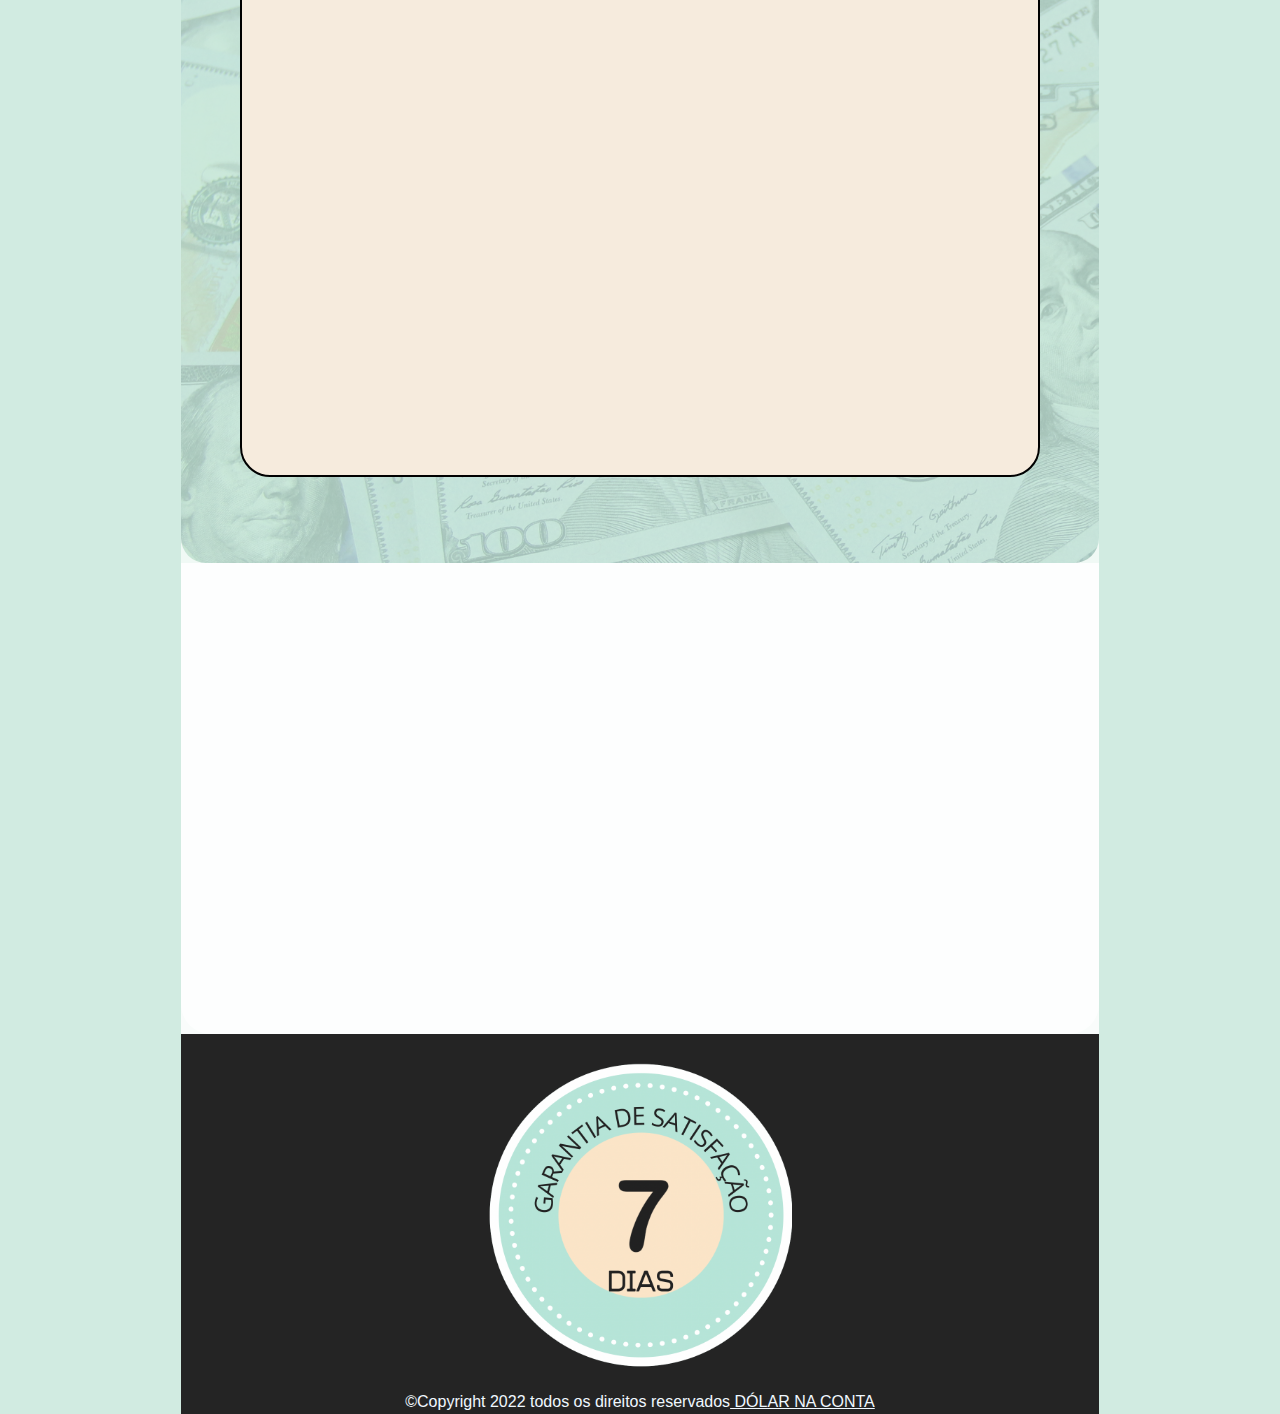
==== commit 74369861: "Add files via upload" ====
--- a/index.html
+++ b/index.html
@@ -120,7 +120,7 @@
                         <span>
                             <h1><mark> R$ 237,60 </mark></h1>
                             <sub>menos de R$0,80 por dia</sub>
-                            <h3> com o cupom: DOLARNACONTA</h3>
+                            <h3> com o cupom: <u>DOLARNACONTA</u></h3>
                         </span>
                     </div>
                 </div>
@@ -132,11 +132,11 @@
 
         </div>
         <footer>
-            <div class="logo7">
+            <div id="logo7">
                 <img src="./img/logo7.png" alt="7 dias para testar">
             </div>
 
-            <p>©Copyright 2022 todos os direitos reservados <b><u>DÓLAR NA CONTA</u></b></p>
+            <p>©Copyright 2022 todos os direitos reservados<u> DÓLAR NA CONTA</u></p>
         </footer>
         <script src="https://unpkg.com/aos@2.3.1/dist/aos.js"></script>
         <script>
--- a/css/estilo.css
+++ b/css/estilo.css
@@ -3,7 +3,6 @@
     margin: 0;
     box-sizing: border-box;
     font-family: 'Roboto', sans-serif;
-    color: #242424;
     word-wrap: break-word;
     overflow-wrap: break-word;
 }
@@ -16,10 +15,11 @@
     background-color: #c2e5d7c2;
     align-items: center;
 }
+
 #wrapper {
     max-width: 1440px;
     border-radius: 30px;
-    background-color:#ffffffab;
+    background-color: #ffffffab;
 }
 
 header {
@@ -50,15 +50,18 @@
     margin: 3% 10%;
     z-index: 1;
 }
-#video{
+
+#video {
     display: flex;
     justify-content: center;
     margin: 35px auto;
 }
-#video iframe{
-    height:399px;
-    width:710px;
-}
+
+#video iframe {
+    height: 399px;
+    width: 710px;
+}
+
 .modulo_topicos {
     width: 100%;
     background-color: #c1ffeee8;
@@ -148,6 +151,7 @@
     padding: 25px;
     position: relative;
     margin: 0;
+    color: #242424;
 }
 
 #comprar .titulo_topi h4 {
@@ -207,13 +211,14 @@
     color: #f6ebdd;
     box-shadow: 7px 6px 6px #008036;
 }
+
 .promo {
     display: flex;
     flex-direction: column;
     text-align: center;
     padding: 40px 0;
     margin: 0 auto;
-    background-color:#ffffffdb;
+    background-color: #ffffffdb;
 }
 
 .promo h1 {
@@ -233,20 +238,32 @@
 }
 
 footer {
-    background-color: #242424;
+    display: flex;
+    flex-direction: column;
+    background: #242424;
     text-align: center;
+    text-justify: auto;
+    justify-content: center;
+    justify-items: center;
     padding: 25px;
     margin: 0 auto;
     width: 100%;
-}
-footer.logo7{
-    width: 100%;
-}
-.logo7 img{
+    max-height: 380px;
+}
+
+footer #logo7 {
+    display:flex;
+    width: 35%;
+    height: auto;
+    margin: 25px auto;
+}
+
+#logo7 img {
     width: 100%;
     height: 100%;
     border-radius: 25px;
 }
+
 footer p {
     color: aliceblue;
     font-size: medium;
@@ -293,15 +310,18 @@
         margin: 3% 10%;
         z-index: 1;
     }
-    #video{
+
+    #video {
         display: flex;
         justify-content: center;
         margin: 35px auto;
     }
-    #video iframe{
-        height:180px;
-        max-width:320px;
-    }
+
+    #video iframe {
+        height: 180px;
+        max-width: 320px;
+    }
+
     .modulo_topicos {
         width: 100%;
         background-color: #c1ffeee8;
@@ -503,15 +523,36 @@
     }
 
     footer {
-        background-color: #242424;
-        text-align: center;
+        display: flex;
+        flex-direction: column;
+        background: #242424;
+        text-align: center;
+        text-justify: auto;
+        justify-content: center;
+        justify-items: center;
         padding: 25px;
         margin: 0 auto;
-    }
-
+        width: 100%;
+        max-height: 380px;
+    }
+    
+    footer #logo7 {
+        display:flex;
+        width: 60%;
+        height: auto;
+        margin: 25px auto;
+    }
+    
+    #logo7 img {
+        width: 100%;
+        height: 100%;
+        border-radius: 25px;
+    }
+    
     footer p {
         color: aliceblue;
         font-size: medium;
     }
+    
 
 }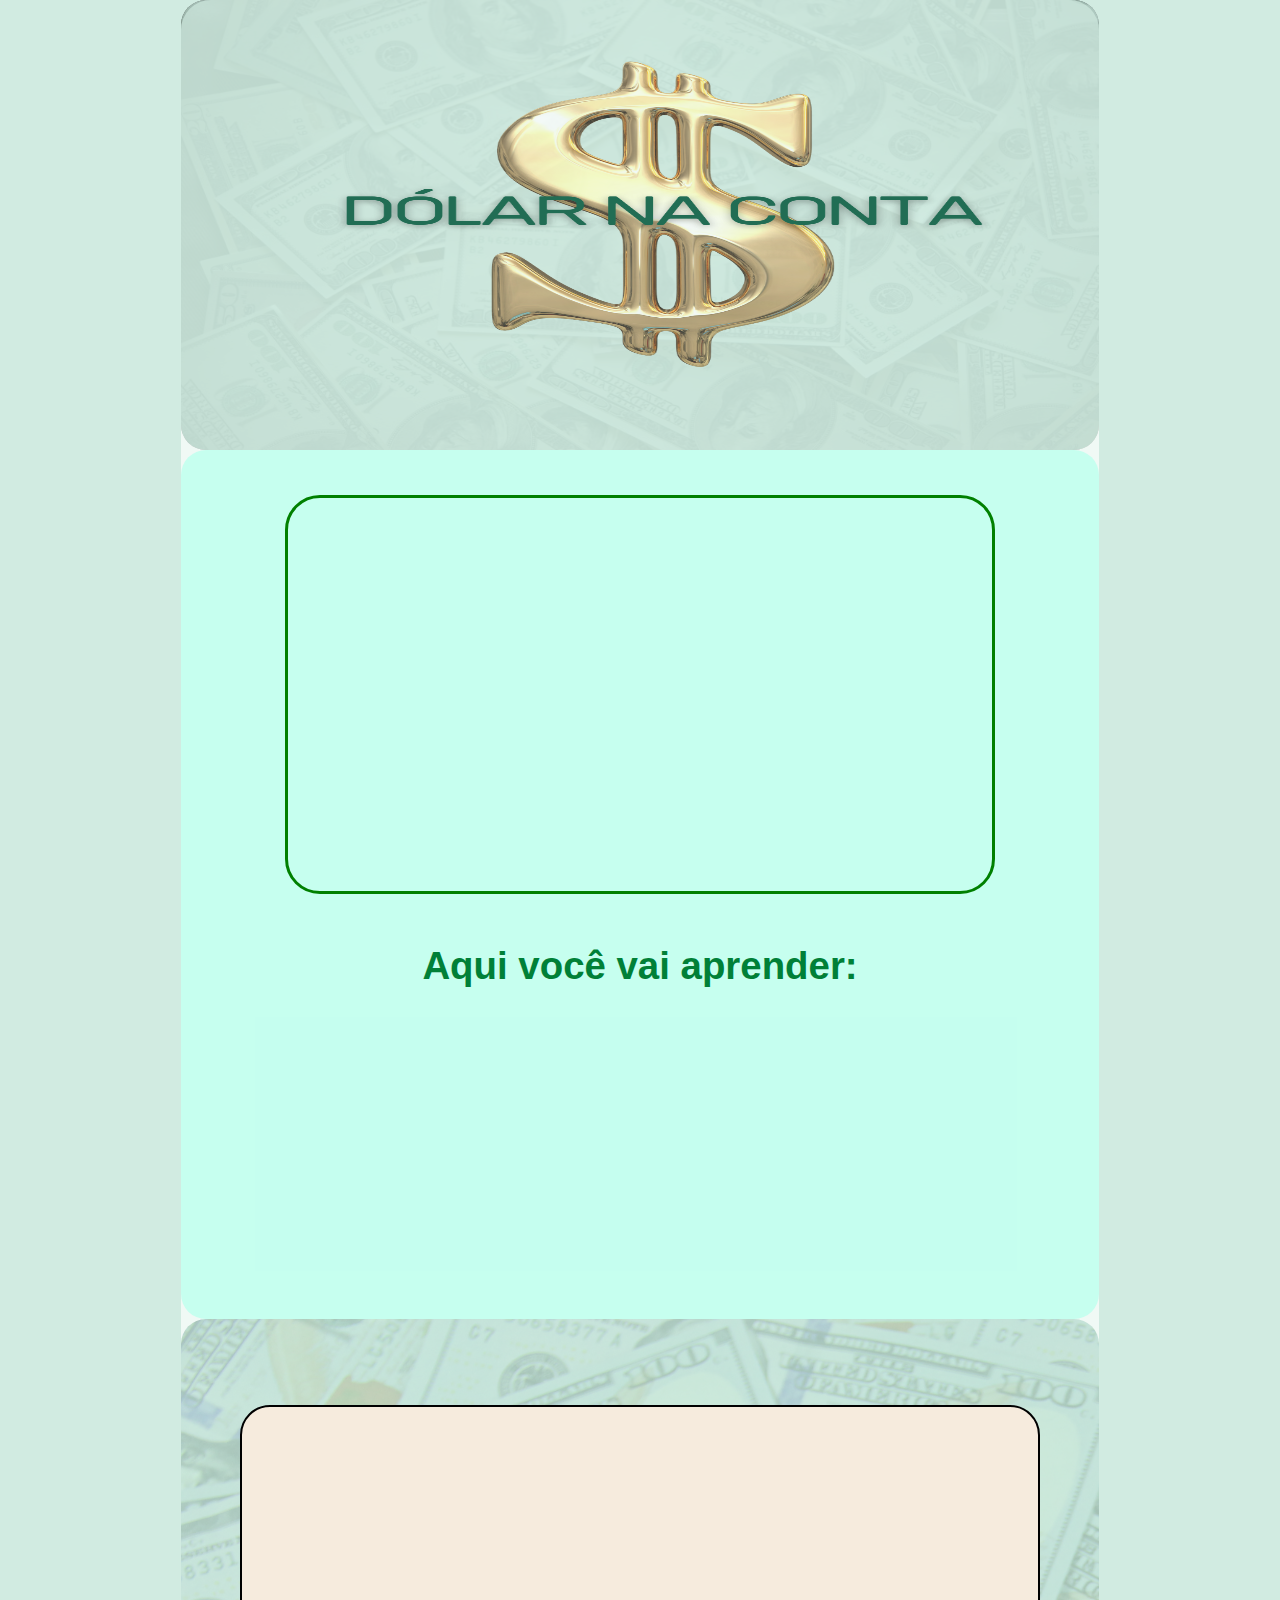
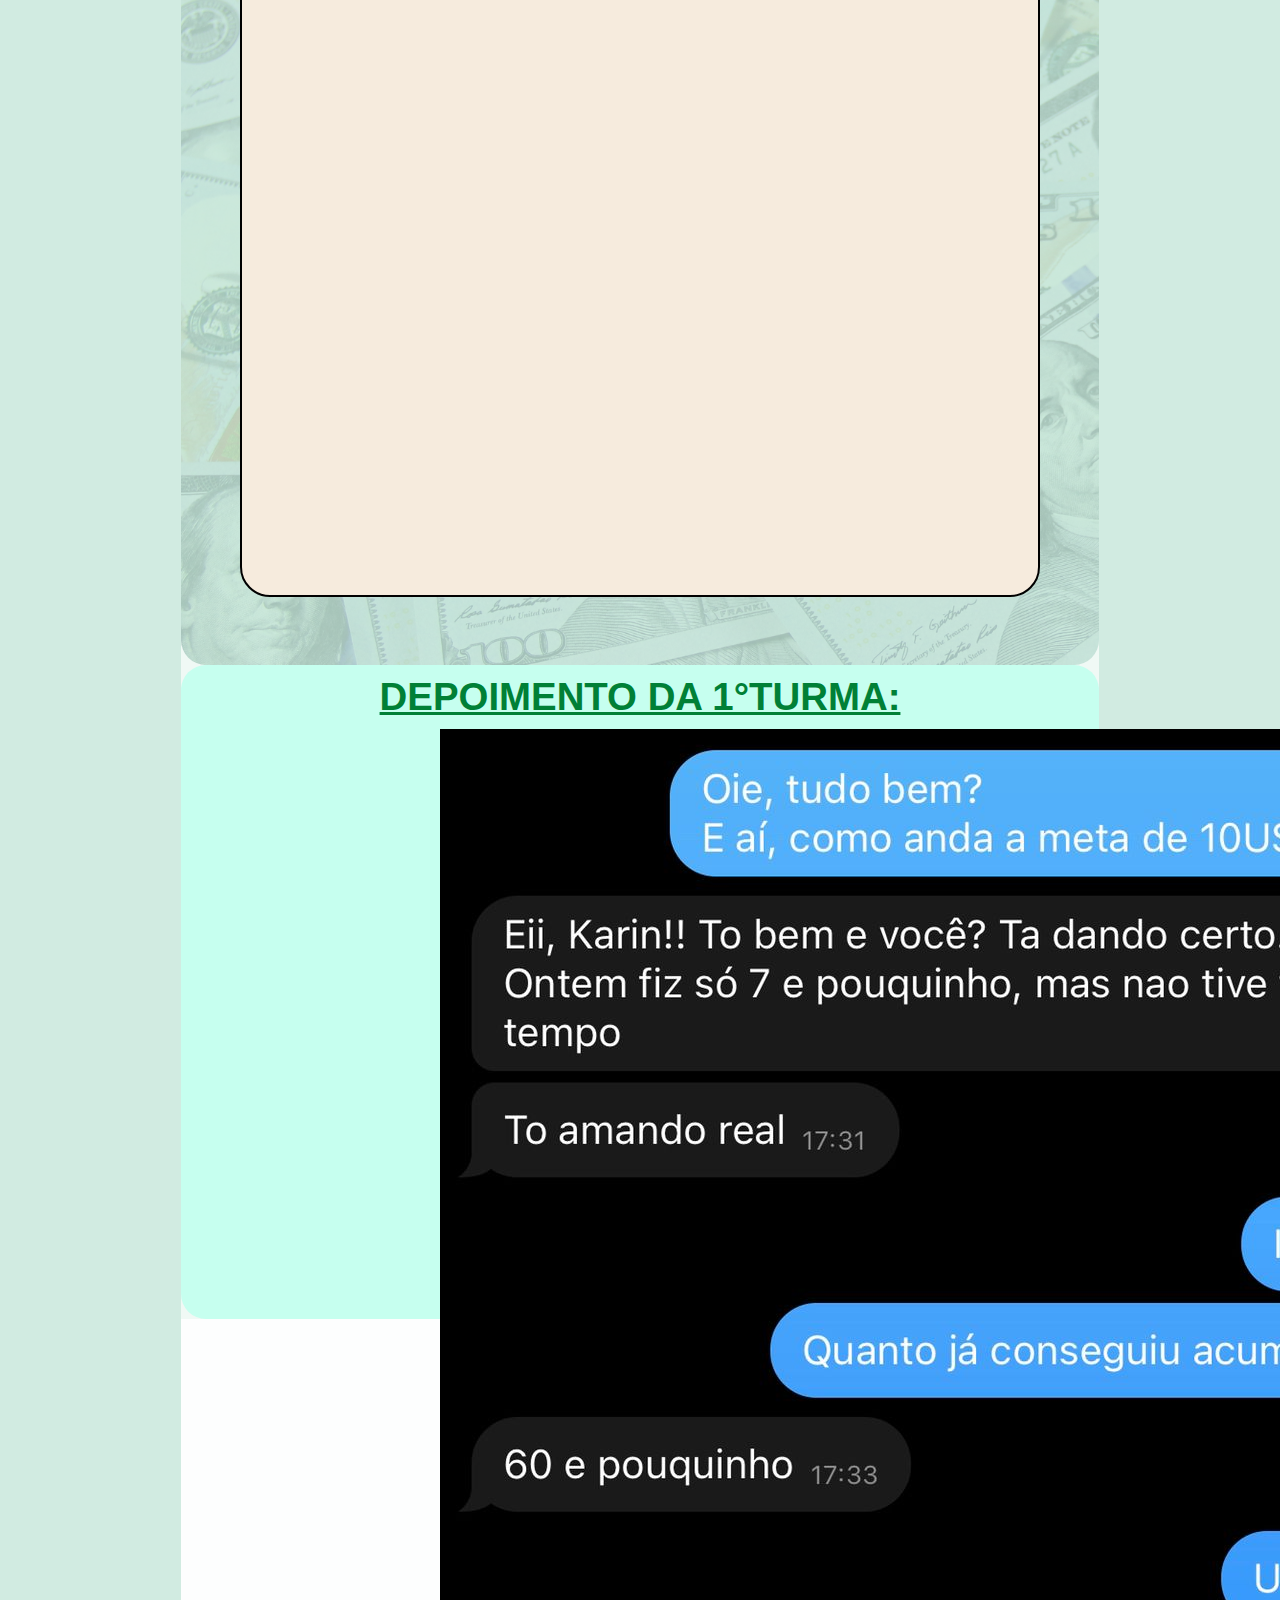
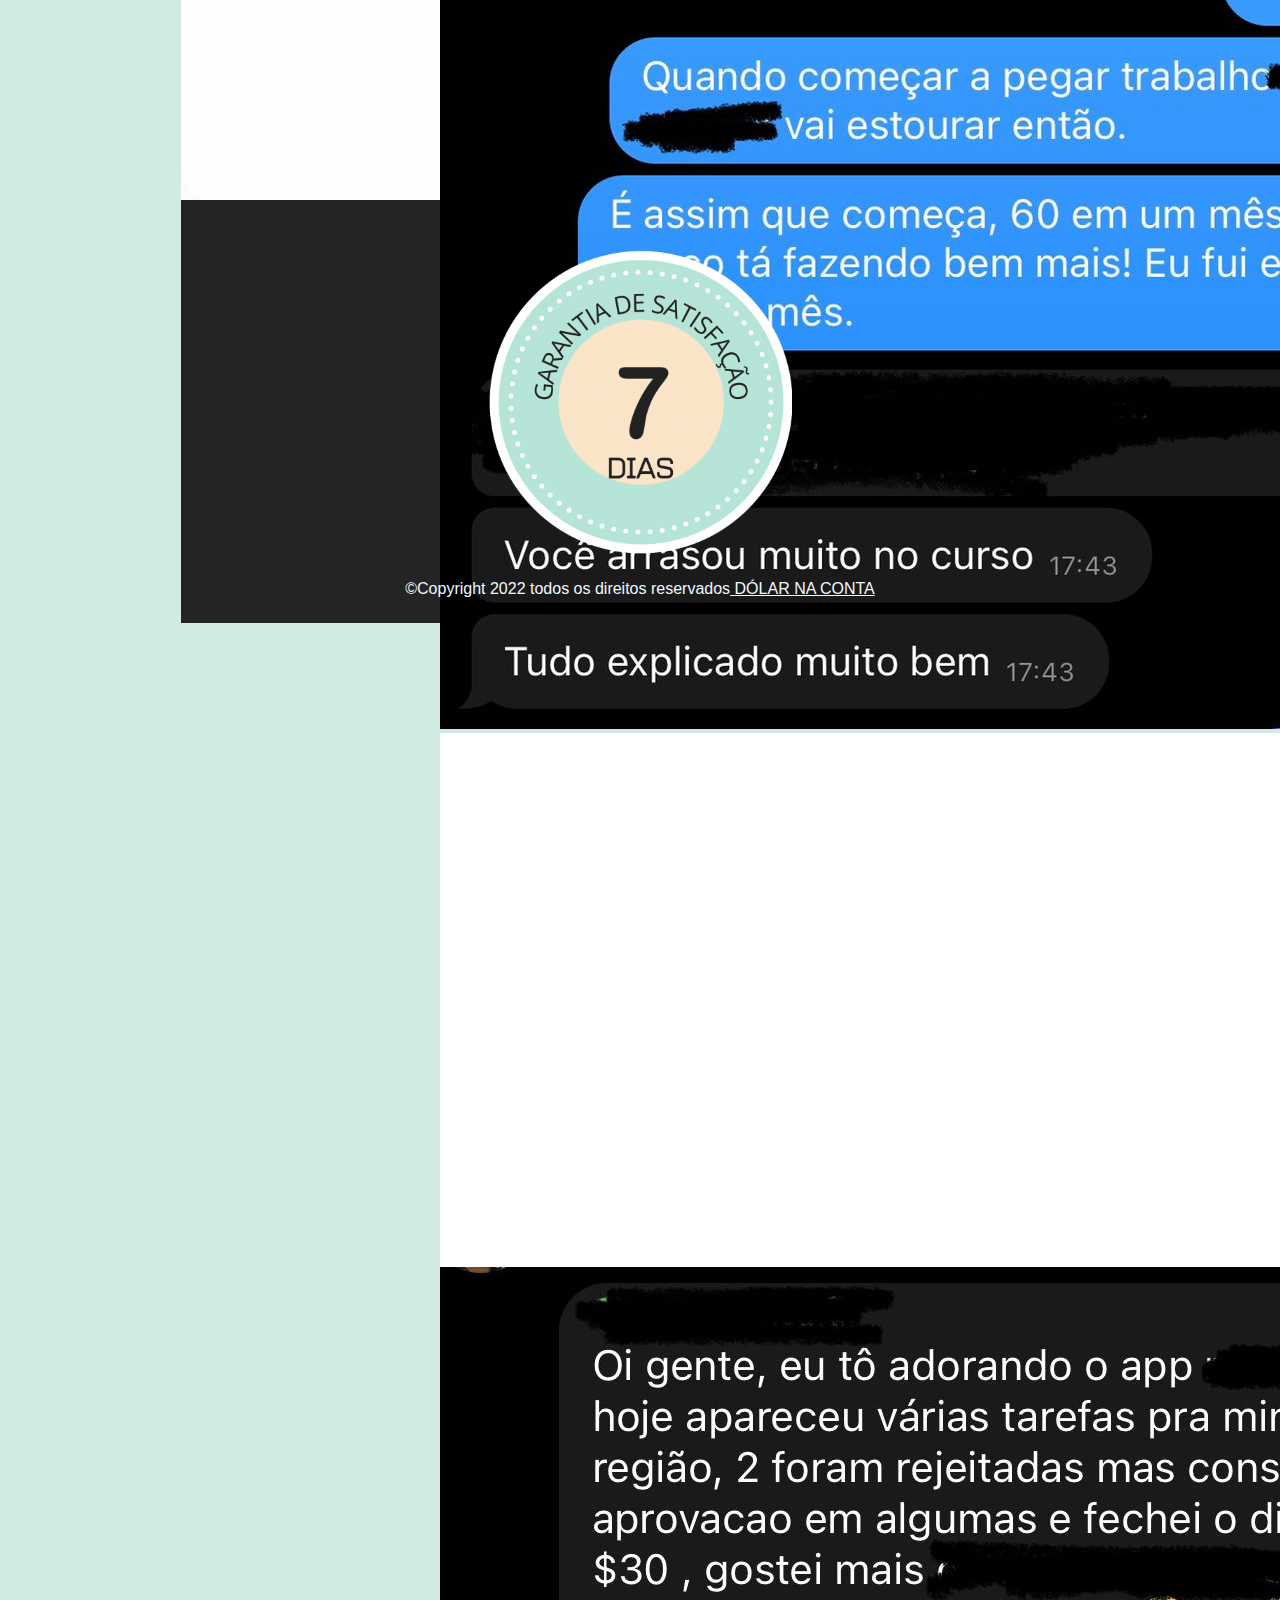
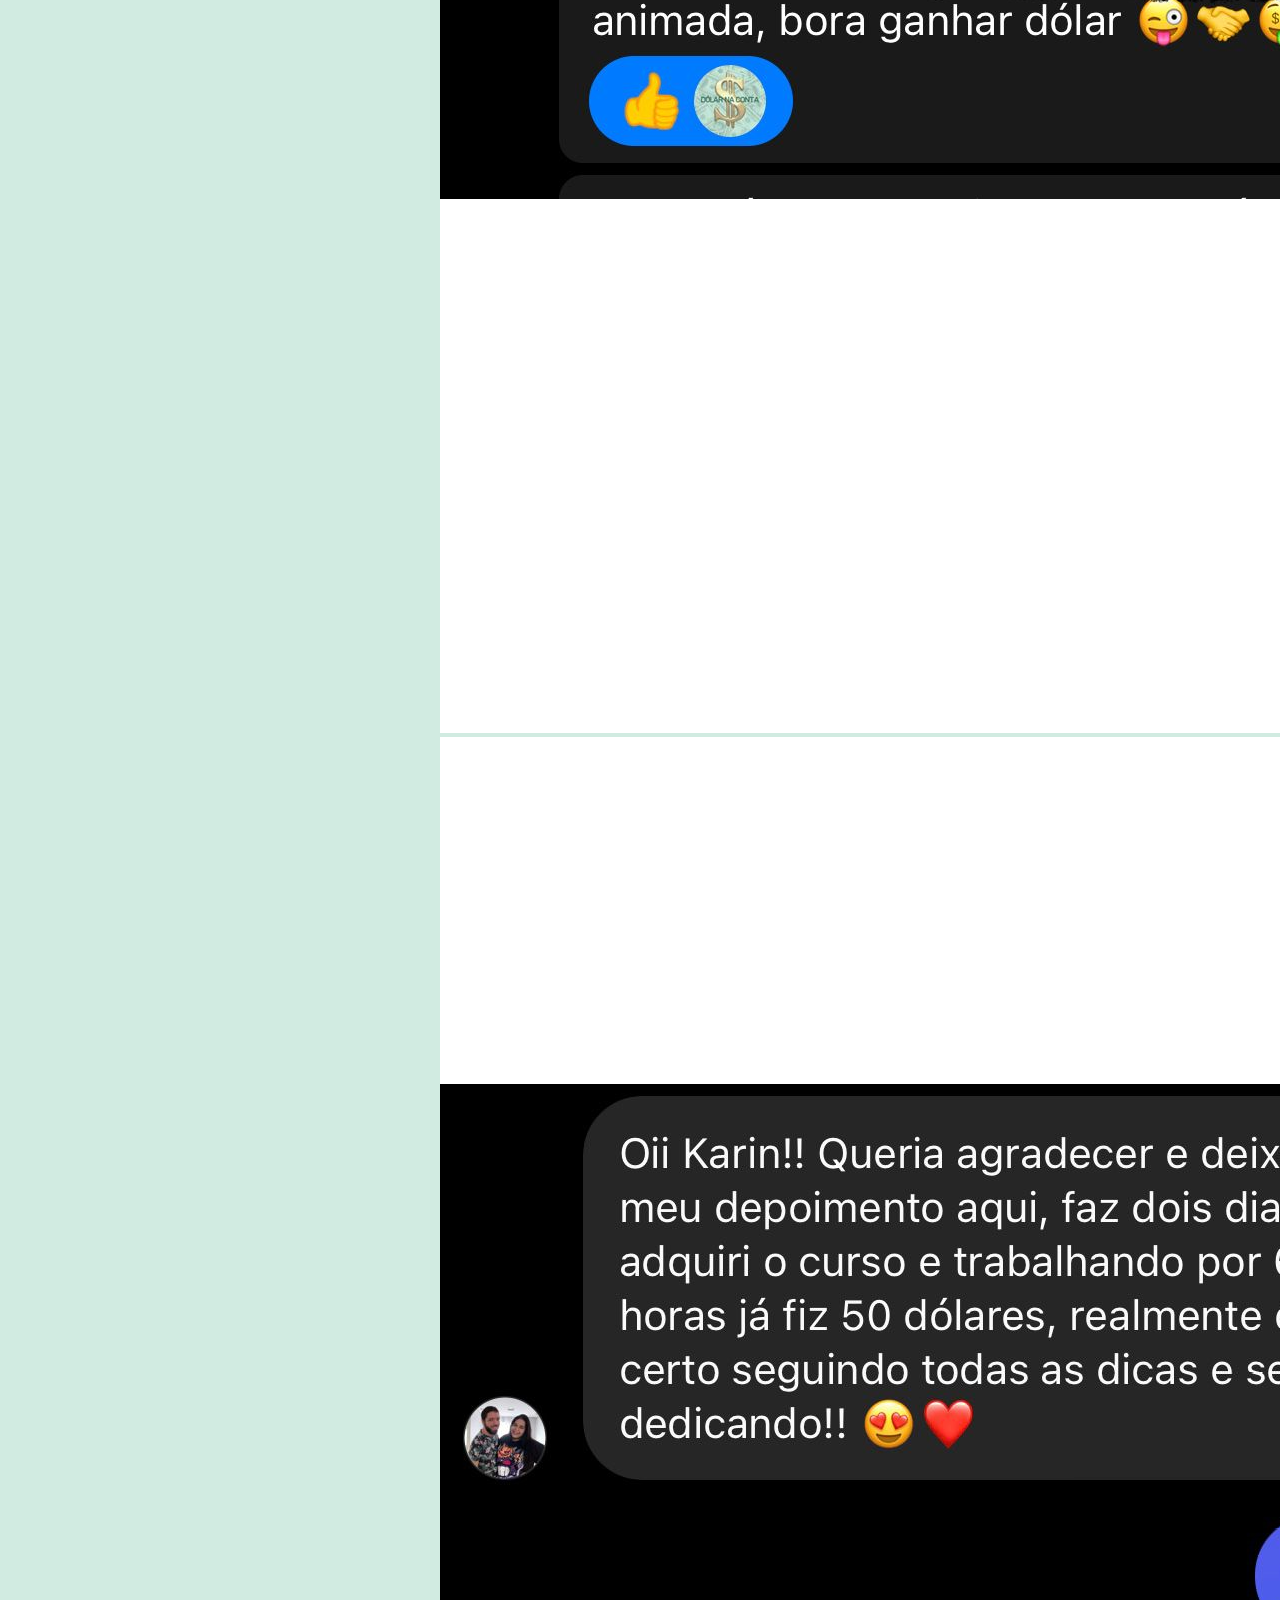
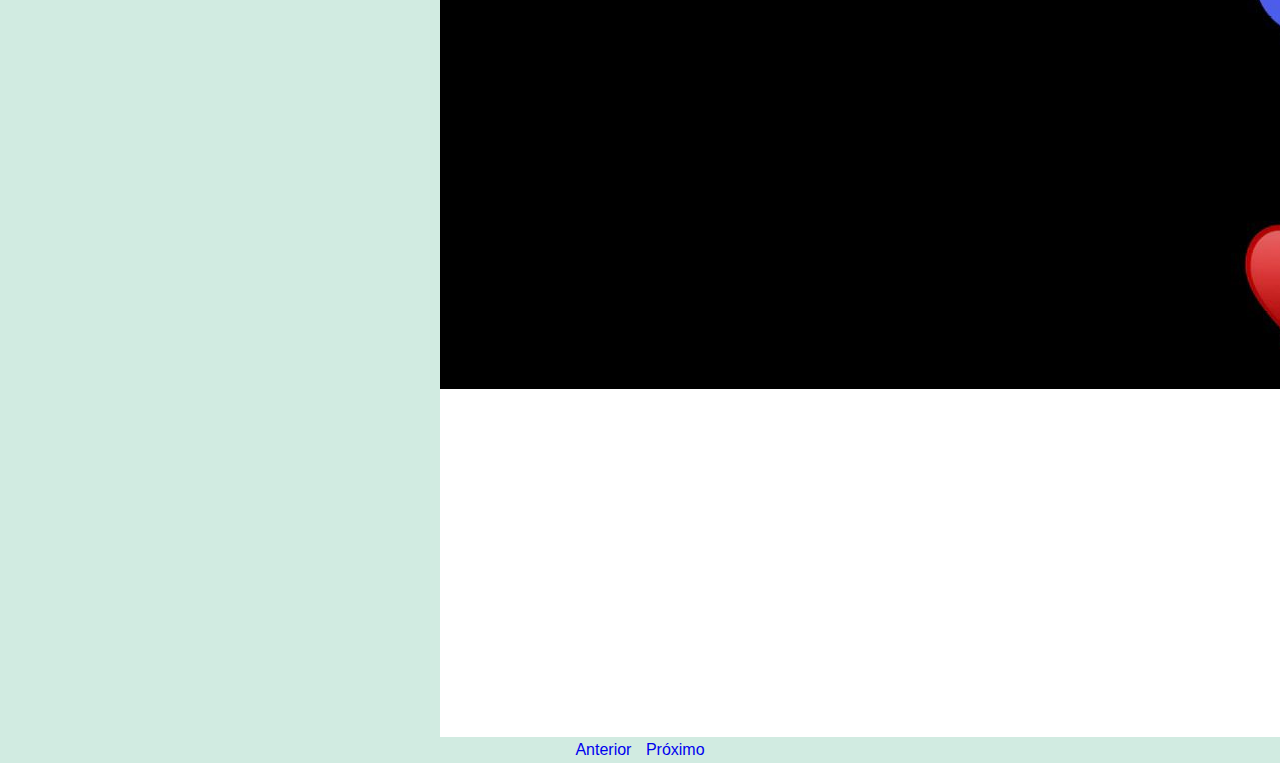
==== commit cef5f90d: "Add files via upload" ====
--- a/index.html
+++ b/index.html
@@ -13,6 +13,8 @@
         rel="stylesheet">
     <link rel="stylesheet" href="css/estilo.css">
     <link href="https://unpkg.com/aos@2.3.1/dist/aos.css" rel="stylesheet">
+    <link rel="stylesheet" href="https://stackpath.bootstrapcdn.com/bootstrap/4.1.3/css/bootstrap.min.css"
+        integrity="sha384-MCw98/SFnGE8fJT3GXwEOngsV7Zt27NXFoaoApmYm81iuXoPkFOJwJ8ERdknLPMO" crossorigin="anonymous">
 </head>
 
 <body>
@@ -28,7 +30,11 @@
             </header>
             <section class="modulo_topicos">
                 <div id="video">
-                    <iframe src="https://www.youtube.com/embed/Mawk1eXNn2w?controls=0&picture-in-picture=0&autoplay=1&rel=0&modestbranding=1&amp;start=1" title="YouTube video player" frameborder="0" allow="accelerometer; clipboard-write; encrypted-media; gyroscope; picture-in-picture" allowfullscreen></iframe>
+                    <iframe
+                        src="https://www.youtube.com/embed/Mawk1eXNn2w?controls=0&picture-in-picture=0&autoplay=1&rel=0&modestbranding=1&amp;start=1"
+                        title="YouTube video player" frameborder="0"
+                        allow="accelerometer; clipboard-write; encrypted-media; gyroscope; picture-in-picture"
+                        allowfullscreen></iframe>
                 </div>
                 <div class="container">
                     <h3>Aqui você vai aprender:</h3>
@@ -63,7 +69,8 @@
                 </div>
                 <div data-aos="fade-up" data-aos-anchor-placement="center-bottom" data-aos-duration="1500"
                     data-aos-easing="linear">
-                    <button class="botao">Quero adquirir agora!</button>
+                    <button class="botao"><a target="_blank" href="https://pay.hotmart.com/B72272231D">Quero adquirir
+                            agora!</a></button>
                 </div>
             </section>
             <section id="fundo">
@@ -104,12 +111,41 @@
                         <div id="botao_arrumar">
                             <div data-aos="fade-up" data-aos-anchor-placement="center-bottom" data-aos-duration="1500"
                                 data-aos-easing="linear">
-                                <button class="botao">Quero adquirir agora!</button>
+                                <button class="botao"><a target="_blank" href=https://pay.hotmart.com/B72272231D
+                                        _blank>Quero adquirir agora!</a></button>
                             </div>
                         </div>
                     </div>
                 </section>
-                <p><br><br></p>
+                <p><br></p>
+            </section>
+            <section id="titulo_depoimento">
+                <h4><u>DEPOIMENTO DA 1°TURMA:</u></h4>
+                <div id="depoimento">
+                    <div id="carouselExampleControls" class="carousel slide" data-ride="carousel">
+                        <div class="carousel-inner">
+                            <div class="carousel-item active">
+                                <img class="d-block w-100" src="./img/depoimento1.png" alt="Primeiro Slide">
+                            </div>
+                            <div class="carousel-item">
+                                <img class="d-block w-100" src="./img/depoimento2.png" alt="Segundo Slide">
+                            </div>
+                            <div class="carousel-item">
+                                <img class="d-block w-100" src="./img/depoimento3.png" alt="Terceiro Slide">
+                            </div>
+                        </div>
+                        <a class="carousel-control-prev" href="#carouselExampleControls" role="button"
+                            data-slide="prev">
+                            <span class="carousel-control-prev-icon" aria-hidden="true"></span>
+                            <span class="sr-only">Anterior</span>
+                        </a>
+                        <a class="carousel-control-next" href="#carouselExampleControls" role="button"
+                            data-slide="next">
+                            <span class="carousel-control-next-icon" aria-hidden="true"></span>
+                            <span class="sr-only">Próximo</span>
+                        </a>
+                    </div>
+                </div>
             </section>
             <section class="promo">
                 <div data-aos="flip-left" data-aos-duration="2000" data-aos-easing="linear">
@@ -125,11 +161,10 @@
                     </div>
                 </div>
                 <div data-aos="zoom-in-down" data-aos-duration="1000" data-aos-easing="linear">
-                    <button class="botao">Quero aproveitar agora!</button>
+                    <button class="botao"><a target="_blank" href=https://pay.hotmart.com/B72272231D _blank>Quero
+                            aproveitar agora!</a></button>
                 </div>
             </section>
-
-
         </div>
         <footer>
             <div id="logo7">
@@ -142,6 +177,15 @@
         <script>
             AOS.init();
         </script>
+        <script src="https://code.jquery.com/jquery-3.3.1.slim.min.js"
+            integrity="sha384-q8i/X+965DzO0rT7abK41JStQIAqVgRVzpbzo5smXKp4YfRvH+8abtTE1Pi6jizo"
+            crossorigin="anonymous"></script>
+        <script src="https://cdnjs.cloudflare.com/ajax/libs/popper.js/1.14.3/umd/popper.min.js"
+            integrity="sha384-ZMP7rVo3mIykV+2+9J3UJ46jBk0WLaUAdn689aCwoqbBJiSnjAK/l8WvCWPIPm49"
+            crossorigin="anonymous"></script>
+        <script src="https://stackpath.bootstrapcdn.com/bootstrap/4.1.3/js/bootstrap.min.js"
+            integrity="sha384-ChfqqxuZUCnJSK3+MXmPNIyE6ZbWh2IMqE241rYiqJxyMiZ6OW/JmZQ5stwEULTy"
+            crossorigin="anonymous"></script>
     </div>
 </body>
 
--- a/css/estilo.css
+++ b/css/estilo.css
@@ -24,12 +24,12 @@
 
 header {
     width: 100%;
-    max-height: 350px;
+    max-height: 450px;
 }
 
 .dolar {
     width: 100%;
-    height: 350px;
+    height: 450px;
     position: relative;
     background-color: #c2e5d7c2;
     border-radius: 25px;
@@ -58,6 +58,9 @@
 }
 
 #video iframe {
+    border-radius: 35px;
+    border: solid green;
+    /* box-shadow: 5px 10px 10px; */
     height: 399px;
     width: 710px;
 }
@@ -204,12 +207,17 @@
     width: auto;
 }
 
-.botao:active {
+.botao:hover {
     justify-content: center;
     text-align: center;
     background-color: #5eb498b2;
     color: #f6ebdd;
     box-shadow: 7px 6px 6px #008036;
+}
+
+a {
+    padding: 5px;
+    text-decoration: none;
 }
 
 .promo {
@@ -230,11 +238,34 @@
 .promo h1 mark {
     padding: 5px 3px;
     border-radius: 15px;
+    background-color: yellow;
 }
 
 .promo .botao {
     margin: 20px auto;
     align-items: center;
+}
+
+#depoimento {
+    border-radius: 40px;
+    max-width: 400px;
+    height: 550px;
+    margin: 10px auto;
+}
+
+#titulo_depoimento {
+    align-items: center;
+    text-align: center;
+    width: 100%;
+    background-color: #c1ffeee8;
+    height: auto;
+    padding: 10px 0 30px 0;
+    border-radius: 25px;
+}
+
+#titulo_depoimento h4 {
+    color: #008036;
+    font-size: clamp(1.5rem, 3vw, 3.8rem);
 }
 
 footer {
@@ -248,11 +279,11 @@
     padding: 25px;
     margin: 0 auto;
     width: 100%;
-    max-height: 380px;
+    max-height: 500px;
 }
 
 footer #logo7 {
-    display:flex;
+    display: flex;
     width: 35%;
     height: auto;
     margin: 25px auto;
@@ -350,6 +381,7 @@
     .container .quadarado {
         display: flex;
         flex-wrap: wrap;
+        height: auto;
         border: solid 2px transparent;
         gap: 25px 0;
     }
@@ -359,14 +391,14 @@
         padding: 10px;
         background-color: #FFF7EC;
         border-radius: 20px;
-        max-height: 150px;
+        max-height: 250px;
         box-shadow: 5px 4px 5px #008036;
     }
 
     .modulo_topicos .container .quadarado .number_quadrado p {
         font-size: 18px;
         text-align: center;
-        padding: 5px;
+        padding: 1px;
     }
 
     #fundo {
@@ -521,6 +553,22 @@
         margin: 20px auto;
         align-items: center;
     }
+    #depoimento {
+        border-radius: 40px;
+        max-width:300px;
+        height: 400px;
+        margin: 10px auto;
+    }
+    
+    #titulo_depoimento {
+        align-items: center;
+        text-align: center;
+        width: 100%;
+        background-color: #c1ffeee8;
+        height: auto;
+        padding: 10px 0 30px 0;
+        border-radius: 25px;
+    }
 
     footer {
         display: flex;
@@ -535,24 +583,24 @@
         width: 100%;
         max-height: 380px;
     }
-    
+
     footer #logo7 {
-        display:flex;
+        display: flex;
         width: 60%;
         height: auto;
         margin: 25px auto;
     }
-    
+
     #logo7 img {
         width: 100%;
         height: 100%;
         border-radius: 25px;
     }
-    
+
     footer p {
         color: aliceblue;
         font-size: medium;
     }
-    
+
 
 }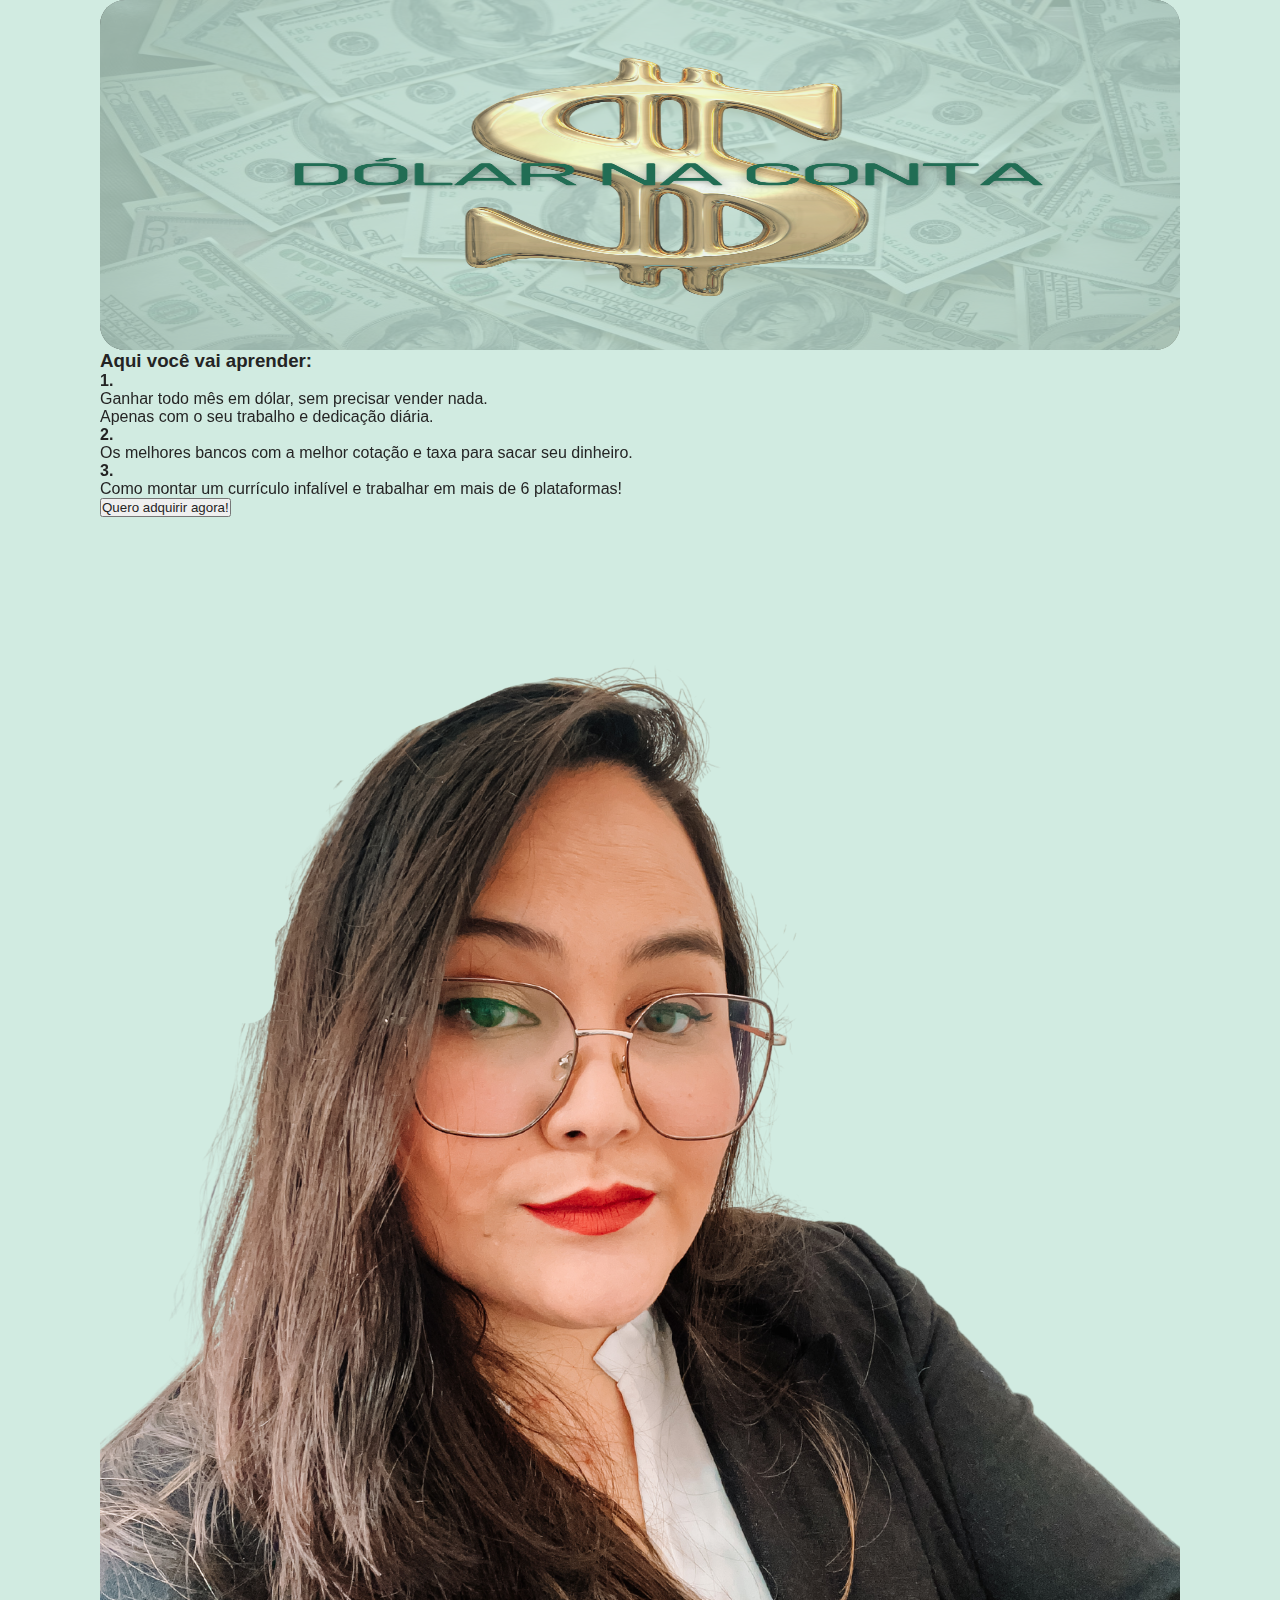
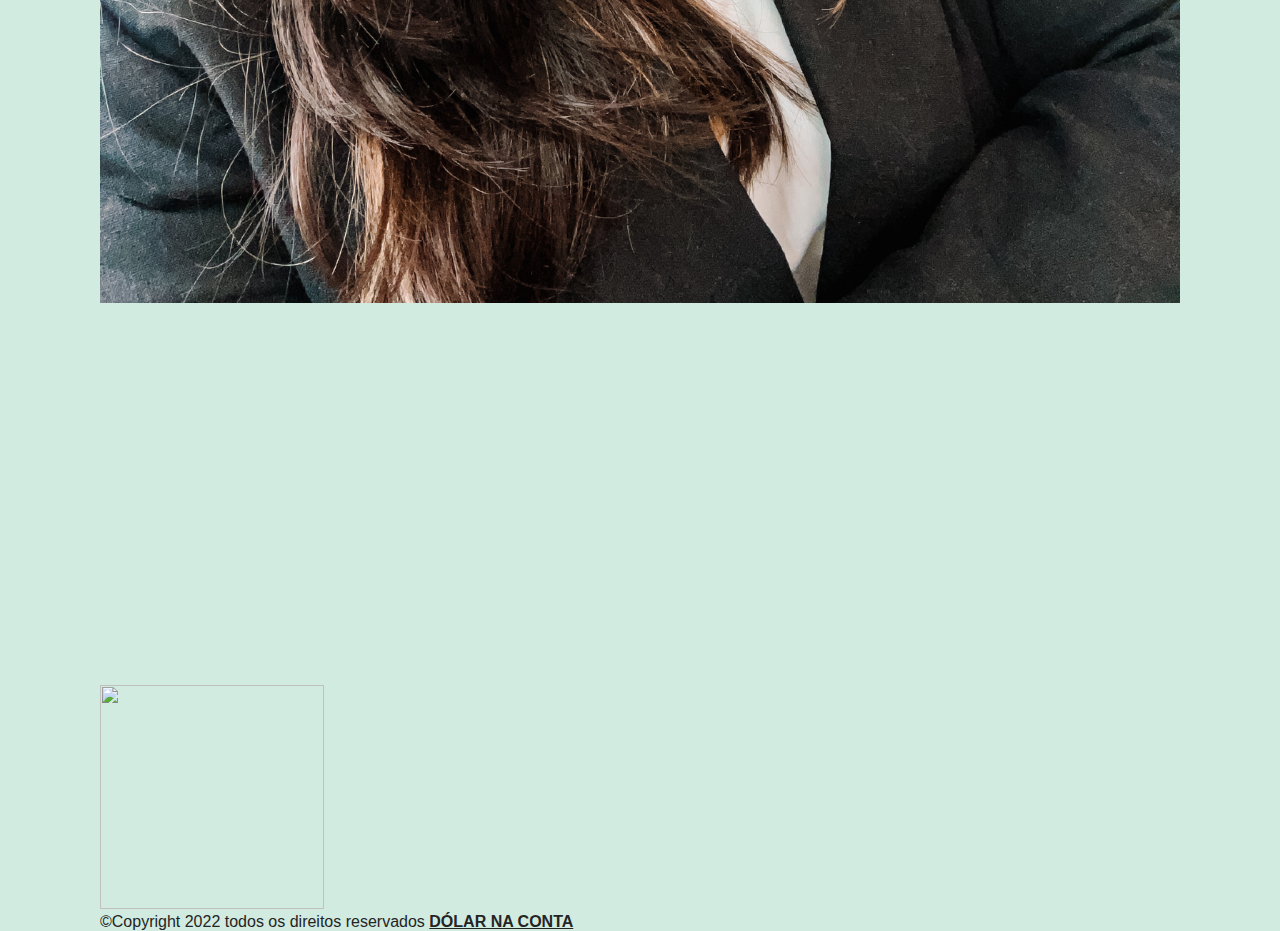
==== commit 1aa39a36: "Add files via upload" ====
--- a/index.html
+++ b/index.html
@@ -13,180 +13,125 @@
         rel="stylesheet">
     <link rel="stylesheet" href="css/estilo.css">
     <link href="https://unpkg.com/aos@2.3.1/dist/aos.css" rel="stylesheet">
-    <link rel="stylesheet" href="https://stackpath.bootstrapcdn.com/bootstrap/4.1.3/css/bootstrap.min.css"
-        integrity="sha384-MCw98/SFnGE8fJT3GXwEOngsV7Zt27NXFoaoApmYm81iuXoPkFOJwJ8ERdknLPMO" crossorigin="anonymous">
 </head>
 
 <body>
-    <div id="filtro">
-        <div id="wrapper">
-            <header>
-                <div class="dolar">
-                    <img src="./img/NOTAS_DOLAR.jpg" alt="fundo de dolar">
-                    <div id="logo">
-                        <img src="./img/DoLAR_NA_CONTA_logo.png" alt="Logo">
+    <div id="wrapper">
+        <header>
+            <div class="dolar">
+                <img src="./img/NOTAS_DOLAR.jpg" alt="fundo de dolar">
+                <div id="logo">
+                    <img src="./img/DoLAR_NA_CONTA_logo.png" alt="Logo">
+                </div>
+            </div>
+        </header>
+        <section class="modulo_topicos">
+            <div class="container">
+                <h3>Aqui você vai aprender:</h3>
+
+                <div class="quadarado">
+                    <div data-aos="fade-right" data-aos-duration="700" data-aos-easing="linear">
+                        <div class="number_quadrado">
+                            <h4>1.</h4>
+                            <p>
+                                Ganhar todo mês em dólar, sem precisar vender nada.<br>
+                                Apenas com o seu trabalho e dedicação diária.
+                            </p>
+                        </div>
                     </div>
-                </div>
-            </header>
-            <section class="modulo_topicos">
-                <div id="video">
-                    <iframe
-                        src="https://www.youtube.com/embed/Mawk1eXNn2w?controls=0&picture-in-picture=0&autoplay=1&rel=0&modestbranding=1&amp;start=1"
-                        title="YouTube video player" frameborder="0"
-                        allow="accelerometer; clipboard-write; encrypted-media; gyroscope; picture-in-picture"
-                        allowfullscreen></iframe>
-                </div>
-                <div class="container">
-                    <h3>Aqui você vai aprender:</h3>
-
-                    <div class="quadarado">
-                        <div data-aos="fade-right" data-aos-duration="700" data-aos-easing="linear">
-                            <div class="number_quadrado">
-                                <h4>1.</h4>
-                                <p>
-                                    Ganhar todo mês em dólar, sem precisar vender nada.<br>
-                                    Apenas com o seu trabalho e dedicação diária.
-                                </p>
-                            </div>
+                    <div data-aos="fade-left" data-aos-duration="800" data-aos-easing="linear">
+                        <div class="number_quadrado">
+                            <h4>2.</h4>
+                            <p>
+                                Os melhores bancos com a melhor cotação e taxa para sacar seu dinheiro.
+                            </p>
                         </div>
-                        <div data-aos="fade-left" data-aos-duration="800" data-aos-easing="linear">
-                            <div class="number_quadrado">
-                                <h4>2.</h4>
-                                <p>
-                                    Os melhores bancos com a melhor cotação e taxa para sacar seu dinheiro.
-                                </p>
-                            </div>
-                        </div>
-                        <div data-aos="fade-right" data-aos-duration="850" data-aos-easing="linear">
-                            <div class="number_quadrado">
-                                <h4>3.</h4>
-                                <p>
-                                    Como montar um currículo infalível e trabalhar em mais de 6 plataformas!
-                                </p>
-                            </div>
+                    </div>
+                    <div data-aos="fade-right" data-aos-duration="850" data-aos-easing="linear">
+                        <div class="number_quadrado">
+                            <h4>3.</h4>
+                            <p>
+                                Como montar um currículo infalível e trabalhar em mais de 6 plataformas!
+                            </p>
                         </div>
                     </div>
                 </div>
+            </div>
+            <div data-aos="fade-up" data-aos-anchor-placement="center-bottom" data-aos-duration="1500"
+                data-aos-easing="linear">
+                <button class="botao">Quero adquirir agora!</button>
+            </div>
+        </section>
+        <section id="fundo">
+            <p><br><br></p>
+            <section id="comprar">
+                <div class="autor">
+                    <img src="./img/autor.png" alt="foto">
+                </div>
                 <div data-aos="fade-up" data-aos-anchor-placement="center-bottom" data-aos-duration="1500"
                     data-aos-easing="linear">
-                    <button class="botao"><a target="_blank" href="https://pay.hotmart.com/B72272231D">Quero adquirir
-                            agora!</a></button>
+                    <button class="botao">Quero adquirir agora!</button>
+                </div>
+                <div data-aos="zoom-in" data-aos-duration="800" data-aos-easing="linear">
+                    <ul>
+                        <h4>Por que vale a pena investir no curso?</h4>
+                        <li>Vou te ensinar a estratégia que me fez faturar <b>mais de 140 mil reais</b> em dois anos
+                            trabalhando
+                            de casa;</li>
+                        <li>Tarefas <b>simples</b> e de fácil entendimento;</li>
+                        <li>Muito trabalho disponível, vai depender de você e de quanto tempo você pode trabalhar.
+                            Quanto
+                            mais
+                            trabalho, mais ganho!</li>
+                        <li>Você só precisa de acesso à <b>internet</b> e de um computador.</li>
+                        <li>Você <b>não precisa saber inglês</b> para trabalhar. <b>Vou te dar ferramentas</b> para que
+                            você
+                            possa fazer um bom trabalho, mesmo em sites em inglês.</li>
+                        <li>Curso disponível <b>por tempo limitado</b>, aproveite enquanto ainda pode comprar!</li>
+                        <li>Parcelamento em <b>até 12x.</b></li>
+                    </ul>
                 </div>
             </section>
-            <section id="fundo">
-                <p><br><br></p>
-                <section id="comprar">
-                    <div data-aos="zoom-in" data-aos-duration="800" data-aos-easing="linear">
-                        <div class="titulo_topi">
-                            <h4>Por que vale a pena investir no curso?</h4>
-                        </div>
-                        <div class="laterais_topi">
+            <p><br><br></p>
+        </section>
+        <section class="promo">
+            <div data-aos="flip-left" data-aos-duration="2000" data-aos-easing="linear">
+                <div class="valor_promo">
+                    <h1><mark>PROMOÇÃO DE LANÇAMENTO!</mark></h1>
+                    <h1>De:<del> R$ 297,00 </del></h1>
+                    <h2>POR UM INVESTIMENTO DE APENAS:</h2>
+                    <span>
+                        <h1><mark> R$ 209,00 </mark></h1>
+                        <sub>menos de R$7,00 por dia</sub>
+                    </span>
+                </div>
+            </div>
+            <div data-aos="zoom-in-down" data-aos-duration="1000" data-aos-easing="linear">
+                <button class="botao">Quero aproveitar agora!</button>
+            </div>
+        </section>
 
-                            <ul>
-                                <li>Vou te ensinar a estratégia que me fez faturar <b>mais de 140 mil reais</b> em dois
-                                    anos
-                                    trabalhando
-                                    de casa;</li>
-                                <li>Tarefas <b>simples</b> e de fácil entendimento;</li>
-                                <li>Muito trabalho disponível, vai depender de você e de quanto tempo você pode
-                                    trabalhar.
-                                    Quanto
-                                    mais
-                                    trabalho, mais ganho!</li>
-                                <li>Você só precisa de acesso à <b>internet</b> e de um computador.</li>
-                                <li>Você <b>não precisa saber inglês</b> para trabalhar. <b>Vou te dar ferramentas</b>
-                                    para
-                                    que
-                                    você
-                                    possa fazer um bom trabalho, mesmo em sites em inglês.</li>
-                                <li>Curso disponível <b>por tempo limitado</b>, aproveite enquanto ainda pode comprar!
-                                </li>
-                                <li>Parcelamento em <b>até 12x.</b></li>
-                            </ul>
-                            <div class="autor">
-                                <img src="./img/autor.png" alt="foto">
-                            </div>
-                        </div>
+        <footer>
+            <img alt=""
+                data-srcset="https://farinacursos.com.br/wp-content/uploads/2022/01/LAYOUT-FARINA-CURSOS.png 224w, https://farinacursos.com.br/wp-content/uploads/2022/01/LAYOUT-FARINA-CURSOS-150x150.png 150w"
+                data-src="https://farinacursos.com.br/wp-content/uploads/2022/01/LAYOUT-FARINA-CURSOS.png"
+                data-sizes="(max-width: 224px) 100vw, 224px" class="attachment-large size-large lazyloaded"
+                src="https://farinacursos.com.br/wp-content/uploads/2022/01/LAYOUT-FARINA-CURSOS.png"
+                sizes="(max-width: 224px) 100vw, 224px"
+                srcset="https://farinacursos.com.br/wp-content/uploads/2022/01/LAYOUT-FARINA-CURSOS.png 224w, https://farinacursos.com.br/wp-content/uploads/2022/01/LAYOUT-FARINA-CURSOS-150x150.png 150w"
+                width="224" height="224"><noscript><img width="224" height="224"
+                    src="https://farinacursos.com.br/wp-content/uploads/2022/01/LAYOUT-FARINA-CURSOS.png"
+                    class="attachment-large size-large" alt=""
+                    srcset="https://farinacursos.com.br/wp-content/uploads/2022/01/LAYOUT-FARINA-CURSOS.png 224w, https://farinacursos.com.br/wp-content/uploads/2022/01/LAYOUT-FARINA-CURSOS-150x150.png 150w"
+                    sizes="(max-width: 224px) 100vw, 224px" /></noscript>
 
-                        <div id="botao_arrumar">
-                            <div data-aos="fade-up" data-aos-anchor-placement="center-bottom" data-aos-duration="1500"
-                                data-aos-easing="linear">
-                                <button class="botao"><a target="_blank" href=https://pay.hotmart.com/B72272231D
-                                        _blank>Quero adquirir agora!</a></button>
-                            </div>
-                        </div>
-                    </div>
-                </section>
-                <p><br></p>
-            </section>
-            <section id="titulo_depoimento">
-                <h4><u>DEPOIMENTO DA 1°TURMA:</u></h4>
-                <div id="depoimento">
-                    <div id="carouselExampleControls" class="carousel slide" data-ride="carousel">
-                        <div class="carousel-inner">
-                            <div class="carousel-item active">
-                                <img class="d-block w-100" src="./img/depoimento1.png" alt="Primeiro Slide">
-                            </div>
-                            <div class="carousel-item">
-                                <img class="d-block w-100" src="./img/depoimento2.png" alt="Segundo Slide">
-                            </div>
-                            <div class="carousel-item">
-                                <img class="d-block w-100" src="./img/depoimento3.png" alt="Terceiro Slide">
-                            </div>
-                        </div>
-                        <a class="carousel-control-prev" href="#carouselExampleControls" role="button"
-                            data-slide="prev">
-                            <span class="carousel-control-prev-icon" aria-hidden="true"></span>
-                            <span class="sr-only">Anterior</span>
-                        </a>
-                        <a class="carousel-control-next" href="#carouselExampleControls" role="button"
-                            data-slide="next">
-                            <span class="carousel-control-next-icon" aria-hidden="true"></span>
-                            <span class="sr-only">Próximo</span>
-                        </a>
-                    </div>
-                </div>
-            </section>
-            <section class="promo">
-                <div data-aos="flip-left" data-aos-duration="2000" data-aos-easing="linear">
-                    <div class="valor_promo">
-                        <h1><mark>PROMOÇÃO DE LANÇAMENTO!</mark></h1>
-                        <h1>De:<del> R$ 297,00 </del></h1>
-                        <h2>POR UM INVESTIMENTO DE APENAS:</h2>
-                        <span>
-                            <h1><mark> R$ 237,60 </mark></h1>
-                            <sub>menos de R$0,80 por dia</sub>
-                            <h3> com o cupom: <u>DOLARNACONTA</u></h3>
-                        </span>
-                    </div>
-                </div>
-                <div data-aos="zoom-in-down" data-aos-duration="1000" data-aos-easing="linear">
-                    <button class="botao"><a target="_blank" href=https://pay.hotmart.com/B72272231D _blank>Quero
-                            aproveitar agora!</a></button>
-                </div>
-            </section>
-        </div>
-        <footer>
-            <div id="logo7">
-                <img src="./img/logo7.png" alt="7 dias para testar">
-            </div>
-
-            <p>©Copyright 2022 todos os direitos reservados<u> DÓLAR NA CONTA</u></p>
+            <p>©Copyright 2022 todos os direitos reservados <b><u>DÓLAR NA CONTA</u></b></p>
         </footer>
-        <script src="https://unpkg.com/aos@2.3.1/dist/aos.js"></script>
-        <script>
-            AOS.init();
-        </script>
-        <script src="https://code.jquery.com/jquery-3.3.1.slim.min.js"
-            integrity="sha384-q8i/X+965DzO0rT7abK41JStQIAqVgRVzpbzo5smXKp4YfRvH+8abtTE1Pi6jizo"
-            crossorigin="anonymous"></script>
-        <script src="https://cdnjs.cloudflare.com/ajax/libs/popper.js/1.14.3/umd/popper.min.js"
-            integrity="sha384-ZMP7rVo3mIykV+2+9J3UJ46jBk0WLaUAdn689aCwoqbBJiSnjAK/l8WvCWPIPm49"
-            crossorigin="anonymous"></script>
-        <script src="https://stackpath.bootstrapcdn.com/bootstrap/4.1.3/js/bootstrap.min.js"
-            integrity="sha384-ChfqqxuZUCnJSK3+MXmPNIyE6ZbWh2IMqE241rYiqJxyMiZ6OW/JmZQ5stwEULTy"
-            crossorigin="anonymous"></script>
     </div>
+    <script src="https://unpkg.com/aos@2.3.1/dist/aos.js"></script>
+    <script>
+        AOS.init();
+    </script>
 </body>
 
 
--- a/css/estilo.css
+++ b/css/estilo.css
@@ -3,33 +3,33 @@
     margin: 0;
     box-sizing: border-box;
     font-family: 'Roboto', sans-serif;
+    color: #242424;
     word-wrap: break-word;
     overflow-wrap: break-word;
 }
 
 body {
     display: flex;
-    flex-direction: column;
-    width: 100%;
+    width: 100%;
+    margin: 0 auto;
     justify-content: center;
     background-color: #c2e5d7c2;
-    align-items: center;
 }
 
 #wrapper {
+    width: auto;
     max-width: 1440px;
     border-radius: 30px;
-    background-color: #ffffffab;
 }
 
 header {
     width: 100%;
-    max-height: 450px;
+    max-height: 350px;
 }
 
 .dolar {
     width: 100%;
-    height: 450px;
+    height: 350px;
     position: relative;
     background-color: #c2e5d7c2;
     border-radius: 25px;
@@ -51,267 +51,18 @@
     z-index: 1;
 }
 
-#video {
-    display: flex;
-    justify-content: center;
-    margin: 35px auto;
-}
-
-#video iframe {
-    border-radius: 35px;
-    border: solid green;
-    /* box-shadow: 5px 10px 10px; */
-    height: 399px;
-    width: 710px;
-}
-
-.modulo_topicos {
-    width: 100%;
-    background-color: #c1ffeee8;
-    height: auto;
-    padding: 10px 0 30px 0;
-    border-radius: 25px;
-}
-
-.container {
-    display: block;
-    width: 100%;
-    max-width: 900px;
-    margin: 15px auto;
-    padding: 15px 20px;
-    height: auto;
-}
-
-.container h3 {
-    display: flex;
-    flex-direction: row;
-    color: #008037;
-    font-size: clamp(1.5rem, 3vw, 3.8rem);
-    justify-content: center;
-    margin-bottom: 20px;
-}
-
-.container .quadarado {
-    display: flex;
-    flex-direction: row;
-    border: solid 2px transparent;
-    gap: 25px;
-}
-
-.container .quadarado .number_quadrado {
-    border: solid 2px black;
-    padding: 10px;
-    background-color: #FFF7EC;
-    border-radius: 20px;
-    max-height: 500px;
-    box-shadow: 5px 4px 5px #008036;
-    margin: auto 0;
-}
-
-.modulo_topicos .container .quadarado .number_quadrado p {
-    font-size: 19px;
-    text-align: center;
-    padding: 5px;
-}
-
-#fundo {
-    background: #c2e5d7c2 url(/img/doolar.png) no-repeat;
-    color: #c2e5d7c2;
-    height: auto;
-    margin: 0 auto;
-    border-radius: 25px;
-}
-
-#comprar {
-    display: flex;
-    max-width: 800px;
-    height: auto;
-    justify-content: center;
-    margin: 50px auto;
-    border: solid 2px black;
-    border-radius: 30px;
-    background-color: #F6EBDD;
-    flex-direction: row;
-}
-
-#comprar .autor {
-    width: 100%;
-    height: 100%;
-    margin: auto 30px;
-}
-
-#comprar .autor img {
-    width: 100%;
-    height: 100%;
-    background-color: transparent;
-    border-radius: 15px;
-}
-
-#comprar .laterais_topi ul {
-    display: flex;
-    flex-direction: column;
-    gap: 10px;
-    padding: 25px;
-    position: relative;
-    margin: 0;
-    color: #242424;
-}
-
-#comprar .titulo_topi h4 {
-    flex-direction: row;
-    color: black;
-    font-size: clamp(1.5rem, 3vw, 3.8rem);
-    text-align: center;
-    width: 100%;
-    margin: 60px 10px 30px 10px;
-}
-
-.laterais_topi {
-    display: flex;
-    flex-direction: row;
-}
-
-#comprar ul li {
-    font-size: 18px;
-    text-align: start;
-    text-justify: auto;
-    word-wrap: break-word;
-    margin: 0 30px 2px 30px;
-}
-
-.modulo_topicos .botao {
-    margin: auto;
-    align-items: center;
-}
-
-#comprar #botao_arrumar {
-    display: flex;
-    justify-content: center;
-    margin: 50px 0;
-}
-
-.botao {
-    background-color: #1e966eb2;
-    color: #F6EBDD;
-    padding: 15px;
-    font-size: large;
-    font: bolder;
-    border-radius: 20px;
-    border: none;
-    box-shadow: 5px 4px 5px #008036;
-    padding: 16px;
-    margin: 5px 10px;
-    display: flex;
-    flex-direction: row;
-    justify-content: center;
-    width: auto;
-}
-
-.botao:hover {
-    justify-content: center;
-    text-align: center;
-    background-color: #5eb498b2;
-    color: #f6ebdd;
-    box-shadow: 7px 6px 6px #008036;
-}
-
-a {
-    padding: 5px;
-    text-decoration: none;
-}
-
-.promo {
-    display: flex;
-    flex-direction: column;
-    text-align: center;
-    padding: 40px 0;
-    margin: 0 auto;
-    background-color: #ffffffdb;
-}
-
-.promo h1 {
-    font-size: clamp(1.5rem, 3vw, 3.8rem);
-    margin: 7px 0px;
-    padding: 10px;
-}
-
-.promo h1 mark {
-    padding: 5px 3px;
-    border-radius: 15px;
-    background-color: yellow;
-}
-
-.promo .botao {
-    margin: 20px auto;
-    align-items: center;
-}
-
-#depoimento {
-    border-radius: 40px;
-    max-width: 400px;
-    height: 550px;
-    margin: 10px auto;
-}
-
-#titulo_depoimento {
-    align-items: center;
-    text-align: center;
-    width: 100%;
-    background-color: #c1ffeee8;
-    height: auto;
-    padding: 10px 0 30px 0;
-    border-radius: 25px;
-}
-
-#titulo_depoimento h4 {
-    color: #008036;
-    font-size: clamp(1.5rem, 3vw, 3.8rem);
-}
-
-footer {
-    display: flex;
-    flex-direction: column;
-    background: #242424;
-    text-align: center;
-    text-justify: auto;
-    justify-content: center;
-    justify-items: center;
-    padding: 25px;
-    margin: 0 auto;
-    width: 100%;
-    max-height: 500px;
-}
-
-footer #logo7 {
-    display: flex;
-    width: 35%;
-    height: auto;
-    margin: 25px auto;
-}
-
-#logo7 img {
-    width: 100%;
-    height: 100%;
-    border-radius: 25px;
-}
-
-footer p {
-    color: aliceblue;
-    font-size: medium;
-}
-
 @media only screen and (max-width: 600px) {
 
     body {
         display: flex;
         width: 100%;
-        margin: 0 0 0 0;
+        margin: 0;
         justify-content: center;
         background-color: #c2e5d7c2;
     }
 
     #wrapper {
-        max-width: 550px;
+        max-width: 600px;
         margin: 0;
     }
 
@@ -342,17 +93,6 @@
         z-index: 1;
     }
 
-    #video {
-        display: flex;
-        justify-content: center;
-        margin: 35px auto;
-    }
-
-    #video iframe {
-        height: 180px;
-        max-width: 320px;
-    }
-
     .modulo_topicos {
         width: 100%;
         background-color: #c1ffeee8;
@@ -381,7 +121,6 @@
     .container .quadarado {
         display: flex;
         flex-wrap: wrap;
-        height: auto;
         border: solid 2px transparent;
         gap: 25px 0;
     }
@@ -391,18 +130,18 @@
         padding: 10px;
         background-color: #FFF7EC;
         border-radius: 20px;
-        max-height: 250px;
+        max-height: 150px;
         box-shadow: 5px 4px 5px #008036;
     }
 
     .modulo_topicos .container .quadarado .number_quadrado p {
         font-size: 18px;
         text-align: center;
-        padding: 1px;
+        padding: 5px;
     }
 
     #fundo {
-        background: transparent url(/img/doolar.png) no-repeat;
+        background: transparent url(/img/DoLAR_NA_CONTA_Apresentacao_.png) no-repeat;
         color: #c2e5d7c2;
         height: auto;
         margin: 0 auto;
@@ -433,13 +172,12 @@
         border-radius: 15px;
     }
 
-    #comprar .laterais_topi ul {
+    #comprar ul {
         display: flex;
         flex-direction: column;
         gap: 10px;
         padding: 25px;
         position: relative;
-        margin: 0 15px;
     }
 
     #comprar ul h4 {
@@ -459,50 +197,6 @@
     .modulo_topicos .botao {
         margin: auto;
         align-items: center;
-    }
-
-    #comprar .laterais_topi ul {
-        display: flex;
-        flex-direction: column;
-        gap: 10px;
-        padding: 25px;
-        position: relative;
-        margin: 0;
-    }
-
-    #comprar .titulo_topi h4 {
-        flex-direction: row;
-        color: black;
-        font-size: clamp(1.5rem, 3vw, 3.8rem);
-        text-align: center;
-        width: 100%;
-        margin: 60px 10px 30px 10px;
-    }
-
-    .laterais_topi {
-        display: flex;
-        flex-direction: row;
-        flex-wrap: wrap;
-        justify-content: center;
-    }
-
-    #comprar ul li {
-        font-size: 18px;
-        text-align: start;
-        text-justify: auto;
-        text-justify: auto;
-        margin: 0 30px 2px 30px;
-    }
-
-    .modulo_topicos .botao {
-        margin: auto;
-        align-items: center;
-    }
-
-    #comprar #botao_arrumar {
-        display: flex;
-        justify-content: center;
-        margin: 50px 0;
     }
 
     .botao {
@@ -553,48 +247,12 @@
         margin: 20px auto;
         align-items: center;
     }
-    #depoimento {
-        border-radius: 40px;
-        max-width:300px;
-        height: 400px;
-        margin: 10px auto;
-    }
-    
-    #titulo_depoimento {
-        align-items: center;
-        text-align: center;
-        width: 100%;
-        background-color: #c1ffeee8;
-        height: auto;
-        padding: 10px 0 30px 0;
-        border-radius: 25px;
-    }
 
     footer {
-        display: flex;
-        flex-direction: column;
-        background: #242424;
-        text-align: center;
-        text-justify: auto;
-        justify-content: center;
-        justify-items: center;
+        background-color: #242424;
+        text-align: center;
         padding: 25px;
         margin: 0 auto;
-        width: 100%;
-        max-height: 380px;
-    }
-
-    footer #logo7 {
-        display: flex;
-        width: 60%;
-        height: auto;
-        margin: 25px auto;
-    }
-
-    #logo7 img {
-        width: 100%;
-        height: 100%;
-        border-radius: 25px;
     }
 
     footer p {
@@ -602,5 +260,4 @@
         font-size: medium;
     }
 
-
 }